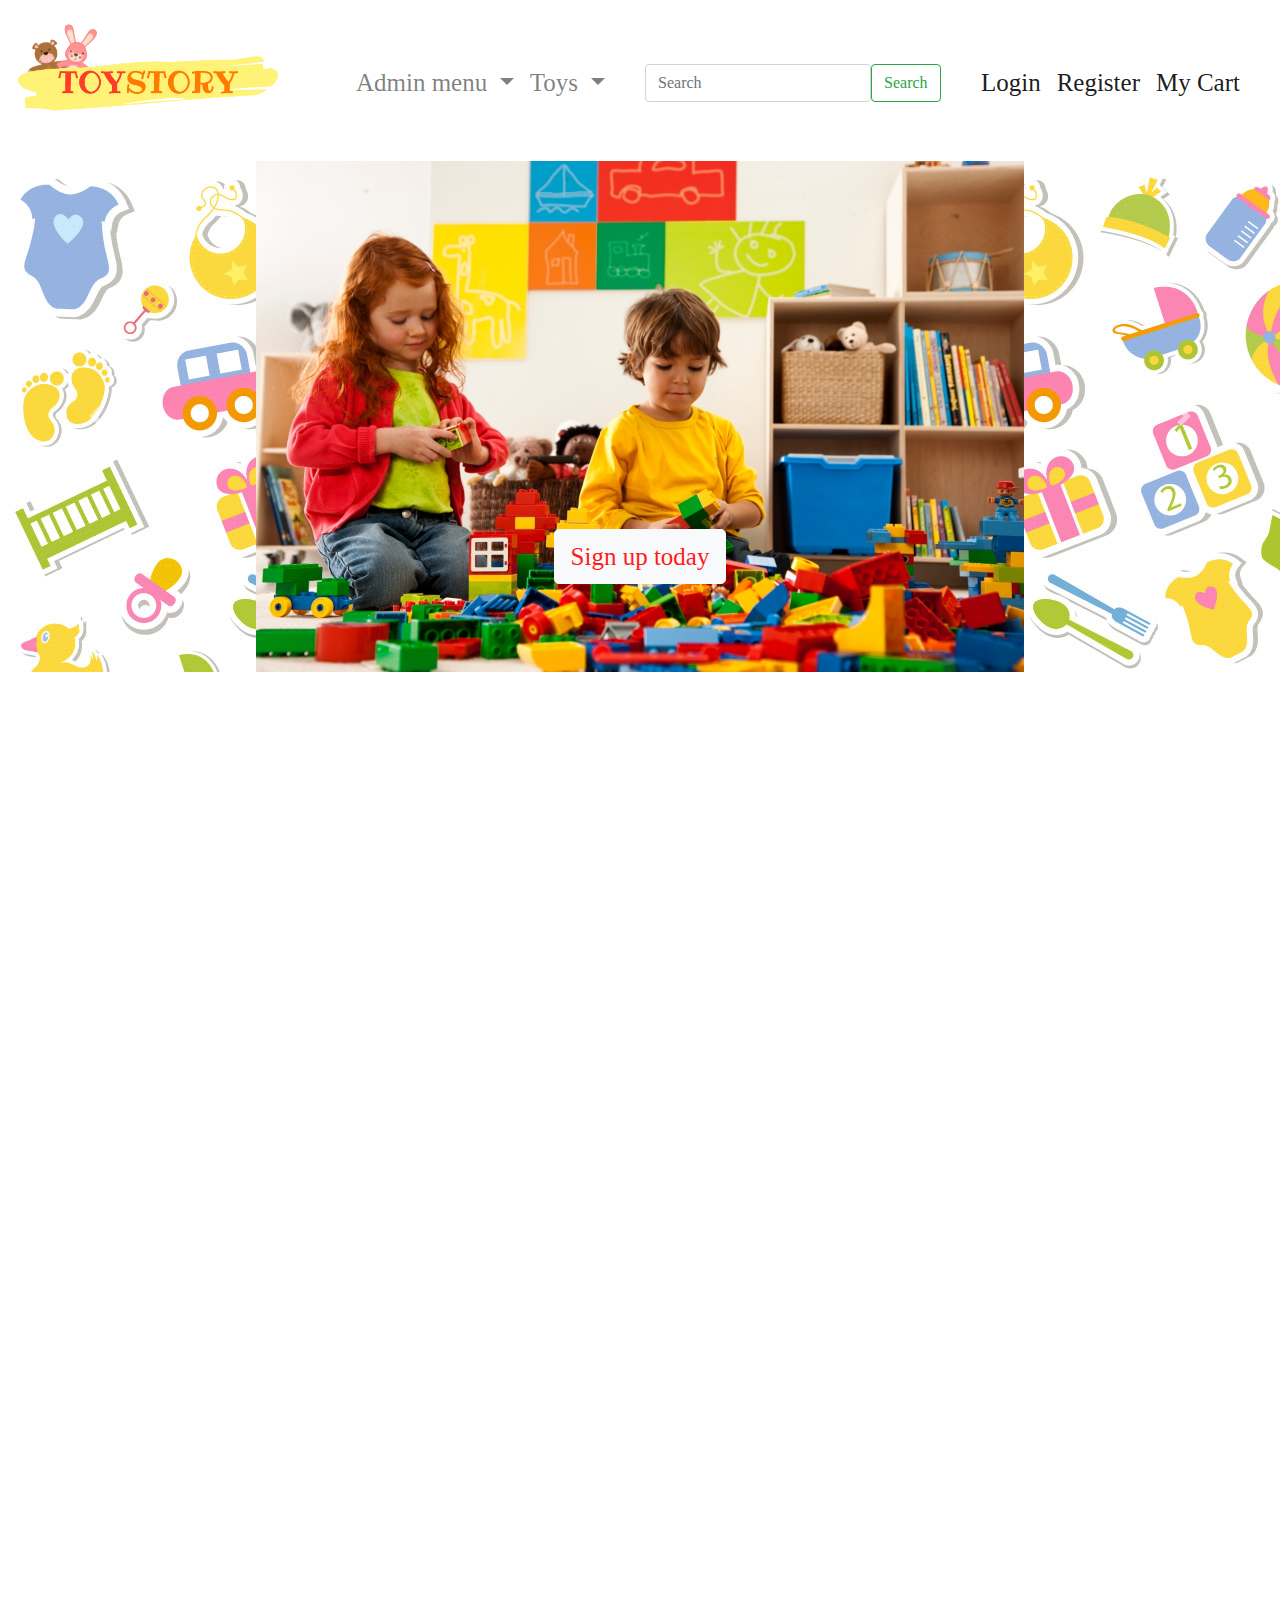
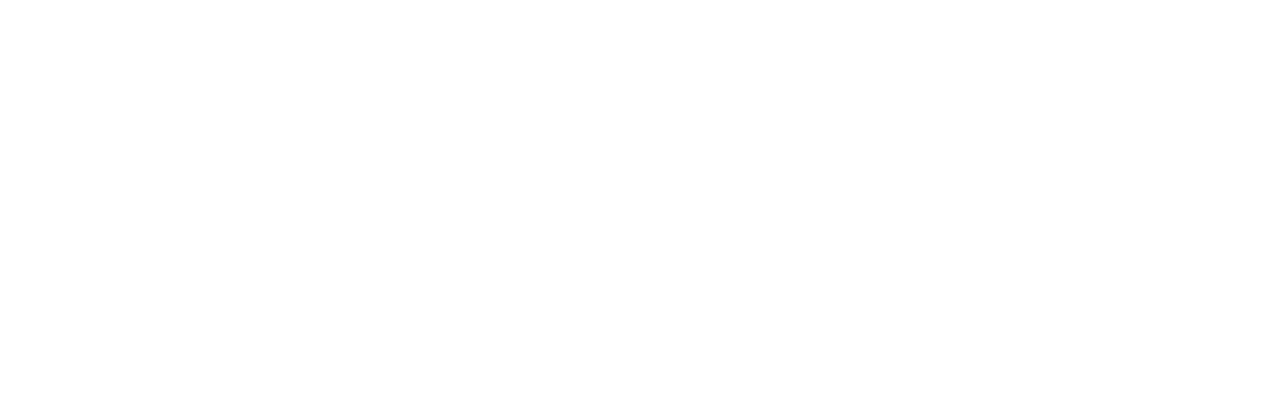
==== main.html @ 8e944349 "new functions added" ====
<!doctype html>
<html lang="en">
  <head>
    <meta charset="utf-8">
    <meta name="viewport" content="width=device-width, initial-scale=1, shrink-to-fit=no">
    <meta name="description" content="">
    <meta name="author" content="">
    <link rel="icon" href="logo.png">
    <title>Toy Story</title>

    <link rel="stylesheet" href="https://maxcdn.bootstrapcdn.com/bootstrap/4.0.0/css/bootstrap.min.css" integrity="sha384-Gn5384xqQ1aoWXA+058RXPxPg6fy4IWvTNh0E263XmFcJlSAwiGgFAW/dAiS6JXm" crossorigin="anonymous">
    <script src="https://code.jquery.com/jquery-3.2.1.slim.min.js" integrity="sha384-KJ3o2DKtIkvYIK3UENzmM7KCkRr/rE9/Qpg6aAZGJwFDMVNA/GpGFF93hXpG5KkN" crossorigin="anonymous"></script>
    <script src="https://cdnjs.cloudflare.com/ajax/libs/popper.js/1.12.9/umd/popper.min.js" integrity="sha384-ApNbgh9B+Y1QKtv3Rn7W3mgPxhU9K/ScQsAP7hUibX39j7fakFPskvXusvfa0b4Q" crossorigin="anonymous"></script>
    <script src="https://maxcdn.bootstrapcdn.com/bootstrap/4.0.0/js/bootstrap.min.js" integrity="sha384-JZR6Spejh4U02d8jOt6vLEHfe/JQGiRRSQQxSfFWpi1MquVdAyjUar5+76PVCmYl" crossorigin="anonymous"></script>
    <link href="main.css" rel="stylesheet">
    <link href="floating-labels.css" rel="stylesheet">
  </head>
  <body>
    <div class="bgdiv" background="bg.jpg">
    <nav class="fixed-top" style="background-color: rgb(255, 255, 255) !important;">
      <img class="float-left" src="logo.png" style="max-width:300px; display: inline;">
      <nav class="pt-5 navbar navbar-fixed-top navbar-expand-lg navbar-light" style="background-color: rgba(255, 255, 255, 0.5)  !important;">
      <a class="navbar-brand" href="#"></a>
      <button class="navbar-toggler" type="button" data-toggle="collapse" data-target="#navbarSupportedContent" aria-controls="navbarSupportedContent" aria-expanded="false" aria-label="Toggle navigation">
        <span class="navbar-toggler-icon"></span>
      </button>
      <div class="navbar navbar-collapse navbar-fixed-top" id="navbarSupportedContent">
        <ul class="navbar-nav mr-auto myh4">
          <li class="nav-item dropdown">
            <a class="nav-link dropdown-toggle" href="#" id="navbarDropdown" role="button" data-toggle="dropdown" aria-haspopup="true" aria-expanded="false">
              Admin menu
            </a>
            <div class="dropdown-menu" aria-labelledby="navbarDropdown">
              <a class="dropdown-item" href="#">1</a>
              <a class="dropdown-item" href="#">2</a>
              <div class="dropdown-divider"></div>
              <a class="dropdown-item" href="#">3</a>
            </div>
          </li>
          <li class="nav-item dropdown">
            <a class="nav-link dropdown-toggle" href="#" id="navbarDropdown" role="button" data-toggle="dropdown" aria-haspopup="true" aria-expanded="false">
              Toys
            </a>
            <div class="dropdown-menu" aria-labelledby="navbarDropdown">
              <a class="dropdown-item" href="#">NEW IN</a>
              <a class="dropdown-item" href="#">Top Rated</a>
              <div class="dropdown-divider"></div>
              <a class="dropdown-item" href="#">View All</a>
            </div>
          </li>
        </ul>
        <div class="form-inline my-2 my-lg-0 myh4">
          <input class="form-control" type="search" placeholder="Search" aria-label="Search">
          <button class="btn btn-outline-success my-2 my-sm-0" type="submit">Search</button>
        </div>
        <ul class="navbar-nav ml-auto myh4">
          <li class="nav-item active">
            <a class="nav-link" id="LoginB" href="#" onclick="openModal(1)">Login</a>
          </li>
          <li class="nav-item active">
            <a class="nav-link" id="RegisterB" href="#" onclick="openModal(2)">Register</a>
          </li>
          <li class="nav-item active">
            <a class="nav-link" href="#">My Cart</a>
          </li>
        </ul>
      </div>
    </nav>
  </nav>
  </div>
  <!-- <button type="button" class="btn btn-primary" data-toggle="modal" data-target="#Register">
  Launch demo modal
</button> -->
    <div id="myCarousel" class="carousel slide" data-ride="carousel">
      <!-- <ol class="carousel-indicators">
        <li data-target="#myCarousel" data-slide-to="0" class="active"></li>
        <li data-target="#myCarousel" data-slide-to="1"></li>
        <li data-target="#myCarousel" data-slide-to="2"></li>
      </ol> -->
      <div class="carousel-inner text-center">
        <div class="carousel-item active">
          <img class="first-slide" src="toys.jpg" alt="First slide">
          <div class="container">
            <div class="carousel-caption text-center">
              <h1></h1>
              <p><a class="btn btn-lg btn-light myh5" href="#" role="button">Sign up today</a></p>
            </div>
          </div>
        </div>
        <div class="carousel-item">
          <img class="second-slide img-fluid" src="toys2.jpg" alt="Second slide">
          <div class="container">
            <div class="carousel-caption">
              <p><a class="btn btn-lg btn-light myh5" href="#" role="button">New in!</a></p>
            </div>
          </div>
        </div>
        <div class="carousel-item">
          <img class="third-slide" src="toys3.jpg" alt="Third slide">
          <div class="container">
            <div class="carousel-caption text-center">
              <p><a class="btn btn-lg btn-light myh5" href="#" role="button">About our brand</a></p>
            </div>
          </div>
        </div>
      </div>
      <a class="carousel-control-prev" href="#myCarousel" role="button" data-slide="prev">
        <span class="carousel-control-prev-icon" aria-hidden="true"></span>
        <span class="sr-only">Previous</span>
      </a>
      <a class="carousel-control-next" href="#myCarousel" role="button" data-slide="next">
        <span class="carousel-control-next-icon" aria-hidden="true"></span>
        <span class="sr-only">Next</span>
      </a>
    </div>
  </div>
  <div id="Login" class="modal">
  <div class="modal-content">
    <span class="close">&times;</span>
    <div class="transparent-container">
      <form class="form-signin">
        <div class="text-center mb-4">
          <img class="mb-4" src="logo.png" alt="" width="200">
          <h1 class="h3 mb-3 font-weight-normal myp">Welcome back!</h1>
        </div>

        <div class="form-label-group myp">
          <input type="email" id="inputEmail" class="form-control" placeholder="Email address" required autofocus>
          <br>
        </div>

        <div class="form-label-group myp">
          <input type="password" id="inputPassword" class="form-control" placeholder="Password" required>
          <br>
        </div>

        <div class="checkbox myh4">
          <label>
            <input type="checkbox" value="remember-me"> Remember me
          </label>
        </div>
        <button class="btn btn-warning btn-primary btn-block" type="submit">Sign in</button>
        <br>
        <div>
          <p class="text-info text-center"> <ins> Forgot your password? </ins></p>
        </div>
        <p class="mt-5 mb-3 text-muted text-center">&copy; 2017-2018</p>
      </form>
      </div>
    </div>
  </div>


  <div class="modal" id="RegisterModal">
    <div class="modal-content w-75">
      <span class="close">&times;</span>
      <div class="pb-5 text-center">
        <h2 class="myh2">Registration</h2>
        <p class="myp">Only few steps before your account is created!</p>
      </div>
      <div class="col-md-6 order-md-1">
        <h4 class="mb-3 myh4">User Information:</h4>
        <form class="needs-validation" novalidate>
          <div class="row">
            <div class="col-md-6 mb-3 mytext">
              <label for="firstName">First name:</label>
              <input type="text" class="form-control" id="firstName" placeholder="" value="" required>
              <div class="invalid-feedback mytext">
                Please, enter your first name.
              </div>
            </div>
            <div class="col-md-6 mb-3 mytext">
              <label for="lastName">Last name:</label>
              <input type="text" class="form-control" id="lastName" placeholder="" value="" required>
              <div class="invalid-feedback mytext">
                Please, enter your last name.
              </div>
            </div>
          </div>
          <div class="mb-3 mytext">
            <label for="username">Username:</label>
              <div class="input-group mytext">
                <div class="input-group-prepend mytext">
                  <span class="input-group-text">@</span>
                </div>
                <input type="text" class="form-control" id="username" placeholder="Username" required>
                <div class="invalid-feedback mytext" style="width: 100%;">
                  Your username is required.
                </div>
              </div>
            </div>

            <div class="mb-3 mytext">
              <label for="Password">Password:</label>
              <div class="input-group mytext">
                <input type="text" class="form-control" id="Password" placeholder="Password" required>
                <div class="invalid-feedback mytext" style="width: 100%;">
                  Your password is required.
                </div>
              </div>
            </div>

            <div class="mb-3 mytext">
              <label for="email">Email <span class="text-muted">(Optional)</span></label>
              <input type="email" class="form-control" id="email" placeholder="you@example.com">
              <div class="invalid-feedback mytext">
                Please enter a valid email address for shipping updates.
              </div>
            </div>

            <div class="mb-3 mytext">
              <label for="address">Address</label>
              <input type="text" class="form-control" id="address" placeholder="1234 Main St" required>
              <div class="invalid-feedback mytext">
                Please enter your shipping address.
              </div>
            </div>

            <div class="mb-3 mytext">
              <label for="address2">Address 2 <span class="text-muted">(Optional)</span></label>
              <input type="text" class="form-control" id="address2" placeholder="Apartment or suite">
            </div>

            <div class="row mytext">
              <div class="col-md-5 mb-3">
                <label for="country">Country</label>
                <select class="custom-select d-block w-100" id="country" required>
                  <option value="">Choose...</option>
                  <option>Finland</option>
                </select>
                <div class="invalid-feedback">
                  Please select a valid country.
                </div>
              </div>
              <div class="col-md-4 mb-3">
                <label for="city">City</label>
                <select class="custom-select d-block w-100" id="city" required>
                  <option value="">Choose...</option>
                  <option>Oulu</option>
                </select>
                <div class="invalid-feedback">
                  Please provide a valid city.
                </div>
              </div>
              <div class="col-md-3 mb-3">
                <label for="zip">Zip</label>
                <input type="text" class="form-control" id="zip" placeholder="" required>
                <div class="invalid-feedback">
                  Zip code required.
                </div>
              </div>
            </div>
            <hr class="mb-4">
            <div class="custom-control custom-checkbox mytext">
              <input type="checkbox" class="custom-control-input" id="same-address">
              <label class="custom-control-label" for="same-address">Shipping address is the same as my billing address</label>
            </div>
            <div class="custom-control custom-checkbox mytext">
              <input type="checkbox" class="custom-control-input" id="save-info">
              <label class="custom-control-label" for="save-info">Save this information for next time</label>
            </div>
            <hr class="mb-4">
          </div>

          <hr class="mb-4 mytext">
          <button class="btn btn-warning btn-lg btn-block" type="submit">Create Account</button>
          <button class="btn btn-outline-warning btn-lg btn-block" type="button" >Back to shopping</button>
        </form>
      </div>
    </div>

<script>

function openModal(number) {
  var modal ;
  var btn ;
  var span;
  if (number == 1) {
    modal = document.getElementById('Login');
    span = document.getElementsByClassName("close")[0];
  } else {
    modal = document.getElementById('RegisterModal')
    span = document.getElementsByClassName("close")[1];
  }
  modal.style.display = "block";
  span.onclick = function() {
    modal.style.display = "none";
  }
  window.onclick = function(event) {
    if (event.target == modal) {
        modal.style.display = "none";
    }
  }
}
</script>
</body>
</html>
---- main.css ----
body {
    padding-top: 10em;
    min-height: 2000px;
  }

/* .menufixed{ */

.myh2 {
  font-family: 'Noto Serif', serif;
  text-shadow: 2px 3px 0 #cc9900;
  color: rgb(255, 255, 255);
  font-size: 25px;
}

.myp{
  font-family: 'Pacifico', cursive;
  color: rgb(204, 153, 0);
  font-size: 25px;
  text-shadow: 0.5px 0.5px 0 #ffffff;
}

.myh4{
  font-family: 'Pacifico', cursive;
  color: rgb(204, 153, 0);
  font-size: 25px;
  text-shadow: 0.5px 1px 0 #ffffff;
}
.myh5{
  font-family: 'Pacifico', cursive;
  color: rgb(255, 26, 26);
  font-size: 25px;
  text-shadow: 0.5px 1px 0 #ffffff;
}
.mytext{
  font-family: 'Noto Serif', serif;
}

.badge{
    font-family: 'Noto Serif', serif;
}

.centered-div {
  margin: 0 auto;
  width: 100%;
}
body {
  color: #5a5a5a;
}


/* CUSTOMIZE THE CAROUSEL
-------------------------------------------------- */

/* Carousel base class */
.carousel {
  margin-bottom: 4rem;
}

/* Since positioning the image, we need to help out the caption */
.carousel-caption {
  bottom: 3rem;
  z-index: 10;
}

.carousel-inner {
  padding-left: 0 auto !important;
}

/* Declare heights because of positioning of img element */
.carousel-item {
  height: 32rem;
  background-image: url("bg.jpg");
}
.carousel-item > img {
  height: 32rem;
}


/* MARKETING CONTENT
-------------------------------------------------- */

/* Center align the text within the three columns below the carousel */
.marketing .col-lg-4 {
  margin-bottom: 1.5rem;
  text-align: center;
}
.marketing h2 {
  font-weight: 400;
}
.marketing .col-lg-4 p {
  margin-right: .75rem;
  margin-left: .75rem;
}


/* Featurettes
------------------------- */

.featurette-divider {
  margin: 5rem 0; /* Space out the Bootstrap <hr> more */
}

/* Thin out the marketing headings */
.featurette-heading {
  font-weight: 300;
  line-height: 1;
  letter-spacing: -.05rem;
}


/* RESPONSIVE CSS
-------------------------------------------------- */

@media (min-width: 40em) {
  /* Bump up size of carousel content */
  .carousel-caption p {
    margin-bottom: 1.25rem;
    font-size: 1.25rem;
    line-height: 1.4;
  }

  .featurette-heading {
    font-size: 50px;
  }
}

@media (min-width: 62em) {
  .featurette-heading {
    margin-top: 7rem;
  }
}
.carousel-control-prev{
   color: black !important;
}
.sr-only{
  color: black !important;
}

@media all and (max-width: 1199px) {
  body {
    padding-top: 12em;
  }
}
@media all and (max-width: 991px) {
  body {
    padding-top: 24em;
  }
}
@media all and (max-width: 768px) {
  body {
    padding-top: 34em;
  }
}
@media all and (max-width: 575px) { }
.modal {
    display: none; /* Hidden by default */
    position: fixed; /* Stay in place */
    z-index: 1; /* Sit on top */
    left: 0;
    top: 0;
    width: 100%; /* Full width */
    height: 100%; /* Full height */
    overflow: auto; /* Enable scroll if needed */
    background-color: rgb(0,0,0); /* Fallback color */
    background-color: rgba(0,0,0,0.4); /* Black w/ opacity */
}

/* Modal Content/Box */
.modal-content {
    background-color: rgb(255, 255, 204);
    margin: 10% auto; /* 15% from the top and centered */
    padding: 20px;
    border: 1px solid #888;
    width: 30%;
}

/* The Close Button */
.close {
    color: #aaa;
    float: right;
    font-size: 28px;
    font-weight: bold;
}

.close:hover,
.close:focus {
    color: black;
    text-decoration: none;
    cursor: pointer;
}
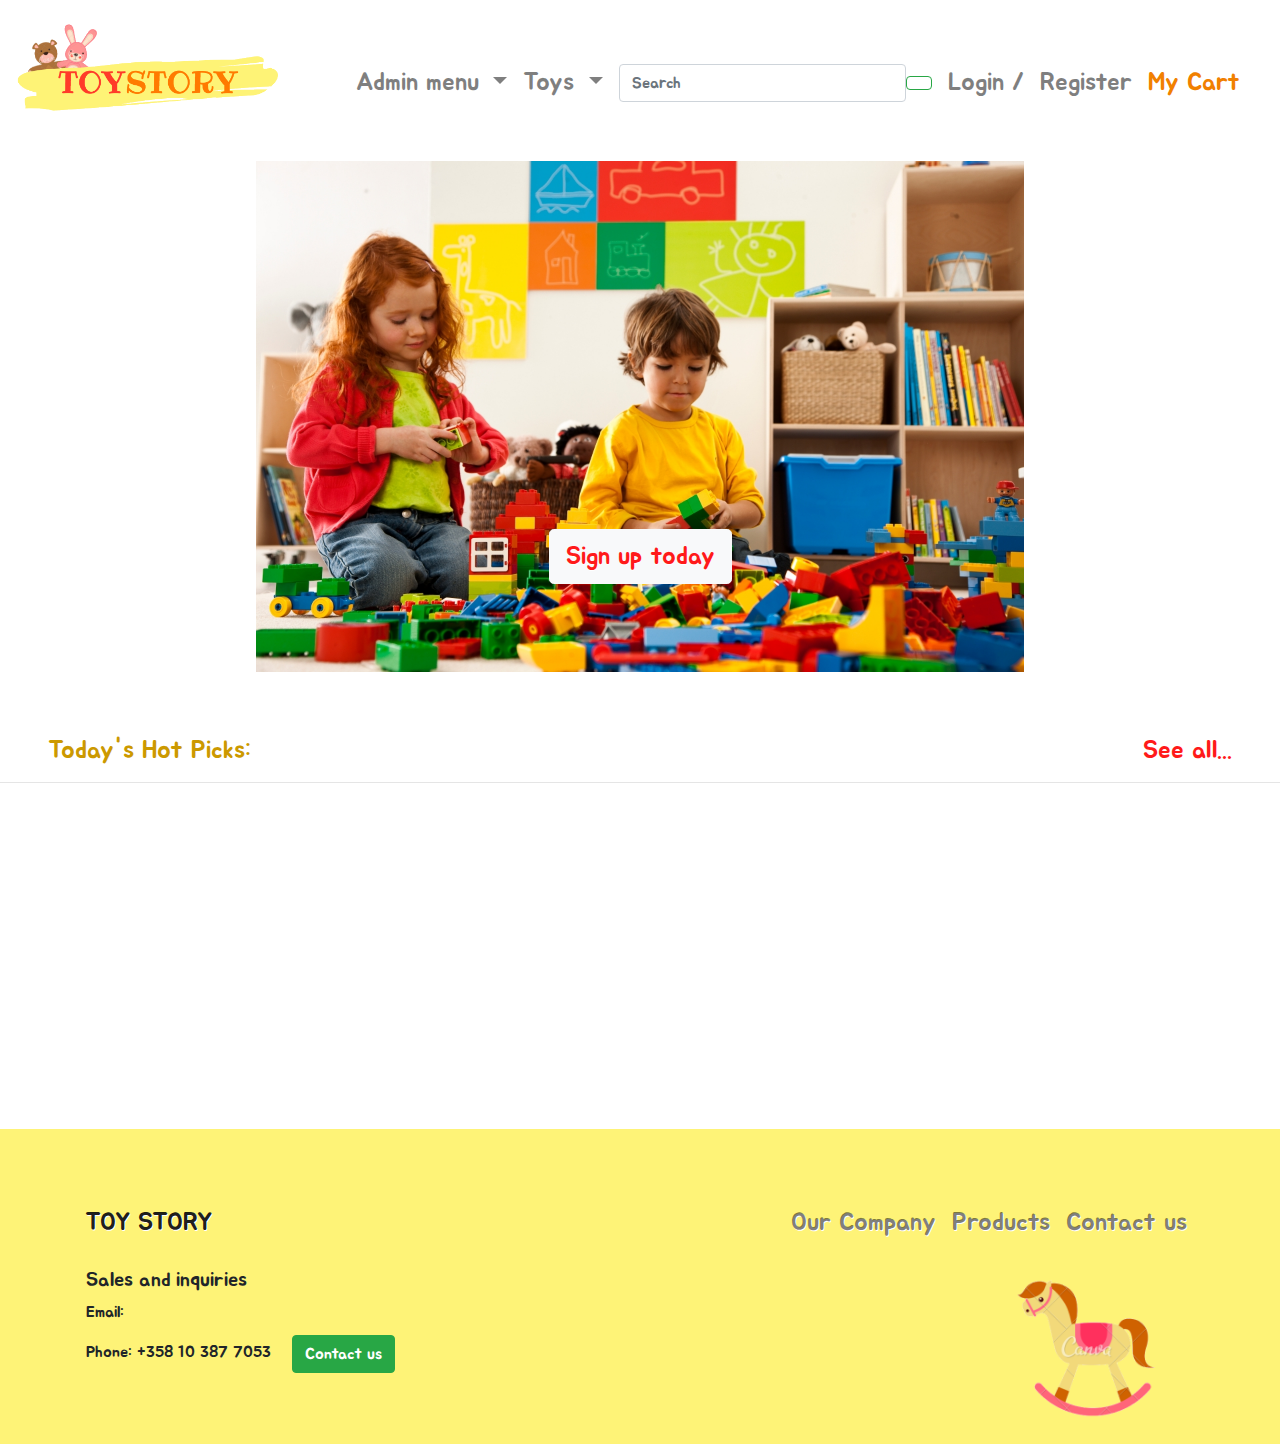
==== commit 5c63056b: "Merging files" ====
--- a/main.html
+++ b/main.html
@@ -5,81 +5,79 @@
     <meta name="viewport" content="width=device-width, initial-scale=1, shrink-to-fit=no">
     <meta name="description" content="">
     <meta name="author" content="">
-    <link rel="icon" href="logo.png">
+    <link rel="icon" href="images/logo.png">
     <title>Toy Story</title>
-
     <link rel="stylesheet" href="https://maxcdn.bootstrapcdn.com/bootstrap/4.0.0/css/bootstrap.min.css" integrity="sha384-Gn5384xqQ1aoWXA+058RXPxPg6fy4IWvTNh0E263XmFcJlSAwiGgFAW/dAiS6JXm" crossorigin="anonymous">
     <script src="https://code.jquery.com/jquery-3.2.1.slim.min.js" integrity="sha384-KJ3o2DKtIkvYIK3UENzmM7KCkRr/rE9/Qpg6aAZGJwFDMVNA/GpGFF93hXpG5KkN" crossorigin="anonymous"></script>
     <script src="https://cdnjs.cloudflare.com/ajax/libs/popper.js/1.12.9/umd/popper.min.js" integrity="sha384-ApNbgh9B+Y1QKtv3Rn7W3mgPxhU9K/ScQsAP7hUibX39j7fakFPskvXusvfa0b4Q" crossorigin="anonymous"></script>
     <script src="https://maxcdn.bootstrapcdn.com/bootstrap/4.0.0/js/bootstrap.min.js" integrity="sha384-JZR6Spejh4U02d8jOt6vLEHfe/JQGiRRSQQxSfFWpi1MquVdAyjUar5+76PVCmYl" crossorigin="anonymous"></script>
-    <link href="main.css" rel="stylesheet">
-    <link href="floating-labels.css" rel="stylesheet">
+    <link href="css/main.css" rel="stylesheet">
+    <link href="css/products.css" rel="stylesheet">
+    <link href="https://fonts.googleapis.com/css?family=Jua" rel="stylesheet">
+    <link rel="stylesheet" href="https://use.fontawesome.com/releases/v5.0.10/css/all.css" integrity="sha384-+d0P83n9kaQMCwj8F4RJB66tzIwOKmrdb46+porD/OvrJ+37WqIM7UoBtwHO6Nlg" crossorigin="anonymous">
+    <script src="jsFunction/main.js"></script>
+
   </head>
-  <body>
+
+  <body onload="GetProducts()">
     <div class="bgdiv" background="bg.jpg">
-    <nav class="fixed-top" style="background-color: rgb(255, 255, 255) !important;">
-      <img class="float-left" src="logo.png" style="max-width:300px; display: inline;">
-      <nav class="pt-5 navbar navbar-fixed-top navbar-expand-lg navbar-light" style="background-color: rgba(255, 255, 255, 0.5)  !important;">
-      <a class="navbar-brand" href="#"></a>
-      <button class="navbar-toggler" type="button" data-toggle="collapse" data-target="#navbarSupportedContent" aria-controls="navbarSupportedContent" aria-expanded="false" aria-label="Toggle navigation">
-        <span class="navbar-toggler-icon"></span>
-      </button>
-      <div class="navbar navbar-collapse navbar-fixed-top" id="navbarSupportedContent">
-        <ul class="navbar-nav mr-auto myh4">
-          <li class="nav-item dropdown">
-            <a class="nav-link dropdown-toggle" href="#" id="navbarDropdown" role="button" data-toggle="dropdown" aria-haspopup="true" aria-expanded="false">
-              Admin menu
-            </a>
-            <div class="dropdown-menu" aria-labelledby="navbarDropdown">
-              <a class="dropdown-item" href="#">1</a>
-              <a class="dropdown-item" href="#">2</a>
-              <div class="dropdown-divider"></div>
-              <a class="dropdown-item" href="#">3</a>
-            </div>
-          </li>
-          <li class="nav-item dropdown">
-            <a class="nav-link dropdown-toggle" href="#" id="navbarDropdown" role="button" data-toggle="dropdown" aria-haspopup="true" aria-expanded="false">
-              Toys
-            </a>
-            <div class="dropdown-menu" aria-labelledby="navbarDropdown">
-              <a class="dropdown-item" href="#">NEW IN</a>
-              <a class="dropdown-item" href="#">Top Rated</a>
-              <div class="dropdown-divider"></div>
-              <a class="dropdown-item" href="#">View All</a>
-            </div>
-          </li>
-        </ul>
-        <div class="form-inline my-2 my-lg-0 myh4">
-          <input class="form-control" type="search" placeholder="Search" aria-label="Search">
-          <button class="btn btn-outline-success my-2 my-sm-0" type="submit">Search</button>
-        </div>
-        <ul class="navbar-nav ml-auto myh4">
-          <li class="nav-item active">
-            <a class="nav-link" id="LoginB" href="#" onclick="openModal(1)">Login</a>
-          </li>
-          <li class="nav-item active">
-            <a class="nav-link" id="RegisterB" href="#" onclick="openModal(2)">Register</a>
-          </li>
-          <li class="nav-item active">
-            <a class="nav-link" href="#">My Cart</a>
-          </li>
-        </ul>
-      </div>
-    </nav>
-  </nav>
-  </div>
-  <!-- <button type="button" class="btn btn-primary" data-toggle="modal" data-target="#Register">
-  Launch demo modal
-</button> -->
+      <nav class="fixed-top" style="background-color: rgb(255, 255, 255) !important;">
+        <img class="float-left" src="images/logo.png" style="max-width:300px; display: inline;">
+        <nav class="pt-5 navbar navbar-fixed-top navbar-expand-lg navbar-light" style="background-color: rgba(255, 255, 255, 0.5)  !important;">
+          <a class="navbar-brand" href="#"></a>
+          <button class="navbar-toggler" type="button" data-toggle="collapse" data-target="#navbarSupportedContent" aria-controls="navbarSupportedContent" aria-expanded="false" aria-label="Toggle navigation">
+            <span class="navbar-toggler-icon"></span>
+          </button>
+          <div class="navbar navbar-collapse navbar-fixed-top" id="navbarSupportedContent">
+            <ul class="navbar-nav mr-auto myh4">
+              <li class="nav-item dropdown">
+                <a class="nav-link dropdown-toggle" href="#" id="navbarDropdown" role="button" data-toggle="dropdown" aria-haspopup="true" aria-expanded="false">
+                  Admin menu
+                </a>
+                <div class="dropdown-menu" aria-labelledby="navbarDropdown">
+                  <a class="dropdown-item" href="javascript:adminPriceCat(); ">Price Category</a>
+                  <a class="dropdown-item" href="javascript:adminProductCat();">Product Category</a>
+                  <div class="dropdown-divider"></div>
+                  <a class="dropdown-item" href="#">3</a>
+                </div>
+              </li>
+              <li class="nav-item dropdown">
+                <a class="nav-link dropdown-toggle" href="#" id="navbarDropdown" role="button" data-toggle="dropdown" aria-haspopup="true" aria-expanded="false">
+                  Toys
+                </a>
+                <div class="dropdown-menu" aria-labelledby="navbarDropdown">
+                  <a class="dropdown-item" href="#">NEW IN</a>
+                  <a class="dropdown-item" href="#">Top Rated</a>
+                  <div class="dropdown-divider"></div>
+                  <a class="dropdown-item" href="#">View All</a>
+                </div>
+              </li>
+            </ul>
+            <div class="form-inline my-2 my-lg-0 myh4">
+              <input class="form-control" type="search" placeholder="Search" aria-label="Search">
+              <button class="btn btn-outline-success my-2 my-sm-0" type="submit"><i class="fas fa-search"></i></button>
+            </div>
+            <ul class="navbar-nav ml-auto myh4">
+              <li class="nav-item">
+                <a class="nav-link" id="LoginB" href="#" onclick="openModal(1)">Login /</a>
+              </li>
+              <li class="nav-item">
+                <a class="nav-link" id="RegisterB" href="#" onclick="openModal(2)">Register</a>
+              </li>
+              <li class="nav-item">
+                <a class="nav-link" style="color: #F18000 !important;" href="#"> My Cart <i class="fas fa-shopping-cart"></i></a>
+              </li>
+            </ul>
+          </div>
+        </nav>
+      </nav>
+    </div>
+
+    <!-- CAROUSEL -->
     <div id="myCarousel" class="carousel slide" data-ride="carousel">
-      <!-- <ol class="carousel-indicators">
-        <li data-target="#myCarousel" data-slide-to="0" class="active"></li>
-        <li data-target="#myCarousel" data-slide-to="1"></li>
-        <li data-target="#myCarousel" data-slide-to="2"></li>
-      </ol> -->
       <div class="carousel-inner text-center">
         <div class="carousel-item active">
-          <img class="first-slide" src="toys.jpg" alt="First slide">
+          <img class="first-slide" src="images/toys.jpg" alt="First slide">
           <div class="container">
             <div class="carousel-caption text-center">
               <h1></h1>
@@ -88,7 +86,7 @@
           </div>
         </div>
         <div class="carousel-item">
-          <img class="second-slide img-fluid" src="toys2.jpg" alt="Second slide">
+          <img class="second-slide img-fluid" src="images/toys2.jpg" alt="Second slide">
           <div class="container">
             <div class="carousel-caption">
               <p><a class="btn btn-lg btn-light myh5" href="#" role="button">New in!</a></p>
@@ -96,7 +94,7 @@
           </div>
         </div>
         <div class="carousel-item">
-          <img class="third-slide" src="toys3.jpg" alt="Third slide">
+          <img class="third-slide" src="images/toys3.jpg" alt="Third slide">
           <div class="container">
             <div class="carousel-caption text-center">
               <p><a class="btn btn-lg btn-light myh5" href="#" role="button">About our brand</a></p>
@@ -113,23 +111,49 @@
         <span class="sr-only">Next</span>
       </a>
     </div>
-  </div>
+  <!-- END OF CAROUSEL -->
+
+  <!-- PRODUCTS -->
+    <h5 class="myh5 pr-5 float-right"><a href="../Products Page">See all...</a></h4>
+    <h4 class="myh4 pl-5">Today's Hot Picks:</h4>
+    <hr>
+    <div class="container" style="height:330px;" id="products"></div>
+  <!-- END OF PRODUCTS -->
+        <!-- Admin MODAL -->
+        <div id="AdminPage" class="modal">
+          <div id="AdminPageContent" class="modal-content">
+              <div class="modal-header" style="width: 100%; height: 10%;">
+                  <h2 id="AdminPageHeader"></h2>
+                  <span id="adminclose" class="close">&times;</span>
+              </div>
+              <div class="transparent-container" style="width: 100%; height: 90%;">
+                  <div id="results_dyn" style="overflow-y: scroll; margin-left: 30px;margin-top: 30px;text-align: left;">
+                  </div>
+              </div>
+          </div>
+      </div>
+
+
+      <!-- END OF Admin MODAL -->
+
+
+  <!-- LOGIN MODAL -->
   <div id="Login" class="modal">
   <div class="modal-content">
     <span class="close">&times;</span>
     <div class="transparent-container">
       <form class="form-signin">
         <div class="text-center mb-4">
-          <img class="mb-4" src="logo.png" alt="" width="200">
+          <img class="mb-4" src="images/logo.png" alt="" width="200">
           <h1 class="h3 mb-3 font-weight-normal myp">Welcome back!</h1>
         </div>
 
-        <div class="form-label-group myp">
+        <div>
           <input type="email" id="inputEmail" class="form-control" placeholder="Email address" required autofocus>
           <br>
         </div>
 
-        <div class="form-label-group myp">
+        <div>
           <input type="password" id="inputPassword" class="form-control" placeholder="Password" required>
           <br>
         </div>
@@ -149,78 +173,66 @@
       </div>
     </div>
   </div>
-
-
+  <!-- END OF LOGIN MODAL -->
+
+  <!-- REGISTER MODAL -->
   <div class="modal" id="RegisterModal">
-    <div class="modal-content w-75">
-      <span class="close">&times;</span>
-      <div class="pb-5 text-center">
-        <h2 class="myh2">Registration</h2>
-        <p class="myp">Only few steps before your account is created!</p>
-      </div>
-      <div class="col-md-6 order-md-1">
-        <h4 class="mb-3 myh4">User Information:</h4>
+    <div class="modal-content w-60">
+      <div class="modal-header">
+        <p class="modal-title">Modal title</p>
+        <button type="button" class="close" data-dismiss="modal" aria-label="Close">
+          <span aria-hidden="true">&times;</span>
+        </button>
+      </div>
+      <div class="modal-body">
+      <div class="text-center">
+        <img class="" src="images/logo.png" alt="" width="200">
+      </div>
+      <div class="order-md-1">
         <form class="needs-validation" novalidate>
-          <div class="row">
-            <div class="col-md-6 mb-3 mytext">
-              <label for="firstName">First name:</label>
-              <input type="text" class="form-control" id="firstName" placeholder="" value="" required>
-              <div class="invalid-feedback mytext">
+            <div class="mb-3 mytext">
+               <label for="firstName">First name:</label>
+               <span class="input-group-addon"><i class="glyphicon glyphicon-user"></i></span>
+               <input type="text" class="form-control" id="firstName" placeholder="" value="" required>
+               <div class="invalid-feedback mytext">
                 Please, enter your first name.
-              </div>
-            </div>
-            <div class="col-md-6 mb-3 mytext">
+               </div>
+           </div>
+           <div class="mb-3 mytext">
               <label for="lastName">Last name:</label>
+              <span class="input-group-addon"></span>
               <input type="text" class="form-control" id="lastName" placeholder="" value="" required>
               <div class="invalid-feedback mytext">
                 Please, enter your last name.
               </div>
+           </div>
+           <div class="mb-3 mytext">
+            <label for="email">Email </label>
+            <input type="email" class="form-control" id="email" placeholder="you@example.com">
+            <div class="invalid-feedback mytext">
+              Please enter a valid email address for shipping updates.
             </div>
           </div>
           <div class="mb-3 mytext">
-            <label for="username">Username:</label>
-              <div class="input-group mytext">
-                <div class="input-group-prepend mytext">
-                  <span class="input-group-text">@</span>
-                </div>
-                <input type="text" class="form-control" id="username" placeholder="Username" required>
-                <div class="invalid-feedback mytext" style="width: 100%;">
-                  Your username is required.
-                </div>
-              </div>
-            </div>
-
-            <div class="mb-3 mytext">
               <label for="Password">Password:</label>
               <div class="input-group mytext">
-                <input type="text" class="form-control" id="Password" placeholder="Password" required>
+               <input type="text" class="form-control" id="Password" placeholder="Password" required>
                 <div class="invalid-feedback mytext" style="width: 100%;">
-                  Your password is required.
-                </div>
-              </div>
-            </div>
-
-            <div class="mb-3 mytext">
-              <label for="email">Email <span class="text-muted">(Optional)</span></label>
-              <input type="email" class="form-control" id="email" placeholder="you@example.com">
-              <div class="invalid-feedback mytext">
-                Please enter a valid email address for shipping updates.
-              </div>
-            </div>
-
-            <div class="mb-3 mytext">
+                 Your password is required.
+                </div>
+              </div>
+         </div>
+          <div class="mb-3 mytext">
               <label for="address">Address</label>
               <input type="text" class="form-control" id="address" placeholder="1234 Main St" required>
               <div class="invalid-feedback mytext">
                 Please enter your shipping address.
               </div>
-            </div>
-
-            <div class="mb-3 mytext">
+         </div>
+         <div class="mb-3 mytext">
               <label for="address2">Address 2 <span class="text-muted">(Optional)</span></label>
               <input type="text" class="form-control" id="address2" placeholder="Apartment or suite">
-            </div>
-
+         </div>
             <div class="row mytext">
               <div class="col-md-5 mb-3">
                 <label for="country">Country</label>
@@ -261,37 +273,83 @@
             </div>
             <hr class="mb-4">
           </div>
-
-          <hr class="mb-4 mytext">
-          <button class="btn btn-warning btn-lg btn-block" type="submit">Create Account</button>
-          <button class="btn btn-outline-warning btn-lg btn-block" type="button" >Back to shopping</button>
         </form>
       </div>
-    </div>
-
-<script>
-
-function openModal(number) {
-  var modal ;
-  var btn ;
-  var span;
-  if (number == 1) {
-    modal = document.getElementById('Login');
-    span = document.getElementsByClassName("close")[0];
-  } else {
-    modal = document.getElementById('RegisterModal')
-    span = document.getElementsByClassName("close")[1];
-  }
-  modal.style.display = "block";
-  span.onclick = function() {
-    modal.style.display = "none";
-  }
-  window.onclick = function(event) {
-    if (event.target == modal) {
-        modal.style.display = "none";
-    }
-  }
-}
-</script>
-</body>
+      <div class="modal-footer">
+        <button type="button" class="btn btn-secondary" data-dismiss="modal">Back to Shopping</button>
+        <button type="button" class="btn btn-primary">Save changes</button>
+      </div>
+    </div>
+  </div>
+  <!-- END OF REGISTER MODAL -->
+  <footer style="background-color: #FEF377 !important;">
+    <nav class="navbar navbar-expand-lg navbar-light px-3 myh5" style="background-color: #FEF377 !important;">
+      <div class="container pt-5">
+      <div class="navbar-brand-container">
+        <a class="navbar-brand myh5" href="#">TOY STORY</a>
+      </div>
+      <br>
+      <br>
+      <div class="footer-list">
+        <ul class="navbar-nav">
+          <li class="nav-item">
+            <a class="nav-link" href="#">Our Company</a>
+          </li>
+          <li class="nav-item">
+            <a class="nav-link" href="../Products Page">Products</a>
+          </li>
+          <li class="nav-item">
+            <a class="nav-link" href="#">Contact us</a>
+          </li>
+        </ul>
+      </div>
+    </div>
+  </nav>
+  <div class="container px-md-3 px-sm-1 pb-5 footer-info mytext">
+    <div class="footer-add-margin">
+      <img class="float-right" src="images/footer.png" style="max-width:200px;">
+      <ul class="d-inline-block px-0 mr-3">
+        <li class="mytext">
+          <h5>Sales and inquiries</h5>
+        </li>
+        <li class="mytext">
+          <p>Email: </p>
+        </li>
+        <li class="mytext">
+          </p>Phone: +358 10 387 7053</p>
+        </li>
+      </ul>
+      <div class="d-inline-block mytext">
+        <button class="btn btn-success">Contact us</button>
+      </div>
+    </div>
+  </div>
+</footer>
+<!-- END OF FOOTER -->
+
+
+    <script>
+      function openModal(number) {
+        var modal ;
+        var btn ;
+        var span;
+        if (number == 1) {
+          modal = document.getElementById('Login');
+          span = document.getElementsByClassName("close")[0];
+        } else {
+          modal = document.getElementById('RegisterModal')
+          span = document.getElementsByClassName("close")[1];
+        }
+        modal.style.display = "block";
+        span.onclick = function() {
+          modal.style.display = "none";
+        }
+        window.onclick = function(event) {
+          if (event.target == modal) {
+              modal.style.display = "none";
+          }
+        }
+      }
+    </script>
+  </body>
 </html>
--- a/css/main.css
+++ b/css/main.css
@@ -0,0 +1,286 @@
+body {
+  padding-top: 10em;
+  min-height: 1000px;
+  min-height: 100% !important;
+  height: 100%;
+}
+
+.nextprev {
+
+}
+
+.nextprev a {
+    text-decoration: none;
+    display: inline-block;
+    padding: 8px 16px;
+}
+
+.nextprev a:hover {
+    background-color: #ddd;
+    color: black;
+}
+
+.nextprev .previous {
+  background-color: #f1f1f1;
+  color: black;
+}
+
+.nextprev .next {
+  background-color: #f1f1f1;
+  color: black;
+}
+
+.nextprev .round {
+    border-radius: 50%;
+}
+
+.products {
+  float: right;
+}
+
+.footer {
+  position: absolute;
+  bottom: 0;
+  width: 100%;
+  height: 60px; /* Set the fixed height of the footer here */
+  line-height: 60px; /* Vertically center the text there */
+
+}
+footer .footer-info .footer-add-margin > ul {
+  list-style-type: none;
+}
+.footer1 {
+  width: auto;
+  max-width: 680px;
+  padding: 0 15px;
+}
+.myh2 {
+  font-family: 'Jua', sans-serif;
+  text-shadow: 2px 3px 0 #cc9900;
+  color: rgb(255, 255, 255);
+  font-size: 25px;
+}
+
+.myp{
+  font-family: 'Jua', sans-serif;
+  color: rgb(204, 153, 0);
+  font-size: 25px;
+  text-shadow: 0.5px 0.5px 0 #ffffff;
+}
+
+.myh4{
+  font-family: 'Jua', sans-serif;
+  color: rgb(204, 153, 0) !important ;
+  font-size: 25px;
+}
+.myh5{
+  font-family: 'Jua', sans-serif;
+  color: rgb(255, 26, 26);
+  font-size: 25px;
+  text-shadow: 0.5px 1px 0 #ffffff;
+}
+.myh5 a {
+  color: rgb(255, 26, 26);
+  text-decoration: none;
+}
+.mytext{
+  font-family: 'Jua', sans-serif;
+}
+
+.badge{
+    font-family: 'Jua', sans-serif;
+}
+
+.centered-div {
+  margin: 0 auto;
+  width: 100%;
+}
+
+/* CAROUSEL STYLE
+-------------------------------------------------- */
+
+.carousel {
+  margin-bottom: 4rem;
+}
+
+.carousel-caption {
+  bottom: 3rem;
+  z-index: 10;
+}
+.carousel-inner {
+  padding-left: 0 auto !important;
+}
+
+.carousel-item {
+  height: 32rem;
+  background-image: url("../bg.jpg");
+}
+.carousel-item > img {
+  height: 32rem;
+}
+
+.marketing .col-lg-4 {
+  margin-bottom: 1.5rem;
+  text-align: center;
+}
+.marketing h2 {
+  font-weight: 400;
+}
+.marketing .col-lg-4 p {
+  margin-right: .75rem;
+  margin-left: .75rem;
+}
+
+.featurette-divider {
+  margin: 5rem 0; /* Space out the Bootstrap <hr> more */
+}
+
+.featurette-heading {
+  font-weight: 300;
+  line-height: 1;
+  letter-spacing: -.05rem;
+}
+.modal {
+    display: none; /* Hidden by default */
+    position: fixed; /* Stay in place */
+    z-index: 1; /* Sit on top */
+    left: 0;
+    top: 0;
+    width: 100%; /* Full width */
+    height: 100%; /* Full height */
+    overflow: auto; /* Enable scroll if needed */
+    background-color: rgb(0,0,0); /* Fallback color */
+    background-color: rgba(0,0,0,0.4); /* Black w/ opacity */
+}
+.modal-content {
+    background-color: rgb(255, 255, 204);
+    margin: 10% auto; /* 15% from the top and centered */
+    /* padding: 20px; */
+    padding: 0px;
+    border: 1px solid #888;
+    width: 30%;
+}
+.modal-header {
+  padding: 0;
+  background-color: #5cb85c;
+  color: white;
+  text-align: center;
+}
+.close {
+    color: #aaa;
+    float: right;
+    font-size: 28px;
+    font-weight: bold;
+}
+
+.close:hover,
+.close:focus {
+    color: black;
+    text-decoration: none;
+    cursor: pointer;
+}
+
+/* Floating labels */
+.form-signin {
+  width: 100%;
+  max-width: 420px;
+  padding: 15px;
+  margin: 0 auto;
+}
+
+.form-label-group {
+  position: relative;
+  margin-bottom: 1rem;
+}
+
+.form-label-group > input,
+.form-label-group > label {
+  padding: var(--input-padding-y) var(--input-padding-x);
+}
+
+.form-label-group > label {
+  position: absolute;
+  top: 0;
+  left: 0;
+  display: block;
+  width: 100%;
+  margin-bottom: 0; /* Override default `<label>` margin */
+  line-height: 1.5;
+  color: #495057;
+  border: 1px solid transparent;
+  border-radius: .25rem;
+  transition: all .1s ease-in-out;
+}
+
+.form-label-group input::-webkit-input-placeholder {
+  color: transparent;
+}
+
+.form-label-group input:-ms-input-placeholder {
+  color: transparent;
+}
+
+.form-label-group input::-ms-input-placeholder {
+  color: transparent;
+}
+
+.form-label-group input::-moz-placeholder {
+  color: transparent;
+}
+
+.form-label-group input::placeholder {
+  color: transparent;
+}
+
+.form-label-group input:not(:placeholder-shown) {
+  padding-top: calc(var(--input-padding-y) + var(--input-padding-y) * (2 / 3));
+  padding-bottom: calc(var(--input-padding-y) / 3);
+}
+
+.form-label-group input:not(:placeholder-shown) ~ label {
+  padding-top: calc(var(--input-padding-y) / 3);
+  padding-bottom: calc(var(--input-padding-y) / 3);
+  font-size: 12px;
+  color: #777;
+}
+@media (min-width: 40em) {
+
+  .carousel-caption p {
+    margin-bottom: 1.25rem;
+    font-size: 1.25rem;
+    line-height: 1.4;
+  }
+
+  .featurette-heading {
+    font-size: 50px;
+  }
+}
+
+@media (min-width: 62em) {
+  .featurette-heading {
+    margin-top: 7rem;
+  }
+}
+.carousel-control-prev{
+   color: black !important;
+}
+.sr-only{
+  color: black !important;
+}
+
+@media all and (max-width: 1199px) {
+  body {
+    padding-top: 12em;
+  }
+}
+@media all and (max-width: 991px) {
+  body {
+    padding-top: 24em;
+  }
+}
+@media all and (max-width: 768px) {
+  body {
+    padding-top: 34em;
+  }
+}
+@media all and (max-width: 575px) { }
--- a/css/products.css
+++ b/css/products.css
@@ -0,0 +1,113 @@
+@import url('https://fonts.googleapis.com/css?family=Fira+Sans+Extra+Condensed:400,700');
+@import url('https://code.ionicframework.com/ionicons/2.0.1/css/ionicons.min.css');
+.snip1583 {
+  font-family: 'Fira Sans Extra Condensed', Arial, sans-serif;
+  position: relative;
+  display: inline-block;
+  overflow: hidden;
+  margin: 8px;
+  min-width: 230px;
+  max-width: 315px;
+  width: 100%;
+  font-size: 16px;
+  background-color: #fff;
+  color: #111;
+  line-height: 1.2em;
+  text-align: left;
+}
+
+.snip1583 *,
+.snip1583 *:before,
+.snip1583 *:after {
+  -webkit-box-sizing: border-box;
+  box-sizing: border-box;
+  -webkit-transition: all 0.35s ease;
+  transition: all 0.35s ease;
+}
+
+.snip1583 img {
+  max-width: 100%;
+  vertical-align: top;
+}
+
+.snip1583 figcaption {
+  padding: 10px;
+}
+
+.snip1583 h3 {
+  font-size: 1.4rem;
+  font-weight: 400;
+  margin: 0 0 4px;
+}
+
+
+
+.snip1583 .price {
+  margin: 8px 0;
+  font-weight: 500;
+  color: #4da3e2;
+  font-size: 1.4rem;
+}
+
+.snip1583 .price s{
+  margin-right: 5px;
+  opacity: 0.5;
+  font-size: 0.9em;
+}
+
+.snip1583 .icons {
+  position: absolute;
+  top: 0;
+  bottom: 0;
+  left: 0;
+  right: 0;
+  padding: 10px;
+  display: flex;
+  flex-direction: column;
+  justify-content: flex-start;
+}
+
+.snip1583 .icons a {
+  margin: 2px;
+  opacity: 0;
+  -webkit-transform: translateY(50%);
+  transform: translateY(50%);
+}
+
+.snip1583 .icons a i {
+  display: block;
+  font-size: 23.52941176px;
+  line-height: 40px;
+  width: 40px;
+  background-color: #ffffff;
+  text-align: center;
+  color: #000000;
+}
+
+.snip1583 .icons a i:hover {
+  background-color: #4da3e2;
+  color: #ffffff;
+  cursor: pointer;
+}
+
+.snip1583:hover a,
+.snip1583.hover a {
+  opacity: 1;
+  -webkit-transform: translateX(0);
+  transform: translateX(0);
+}
+
+.snip1583:hover a:nth-child(2),
+.snip1583.hover a:nth-child(2) {
+  -webkit-transition-delay: 0.1s;
+  transition-delay: 0.1s;
+}
+
+.snip1583:hover a:nth-child(3),
+.snip1583.hover a:nth-child(3) {
+  -webkit-transition-delay: 0.2s;
+  transition-delay: 0.2s;
+}
+
+
+/* Demo purposes only */
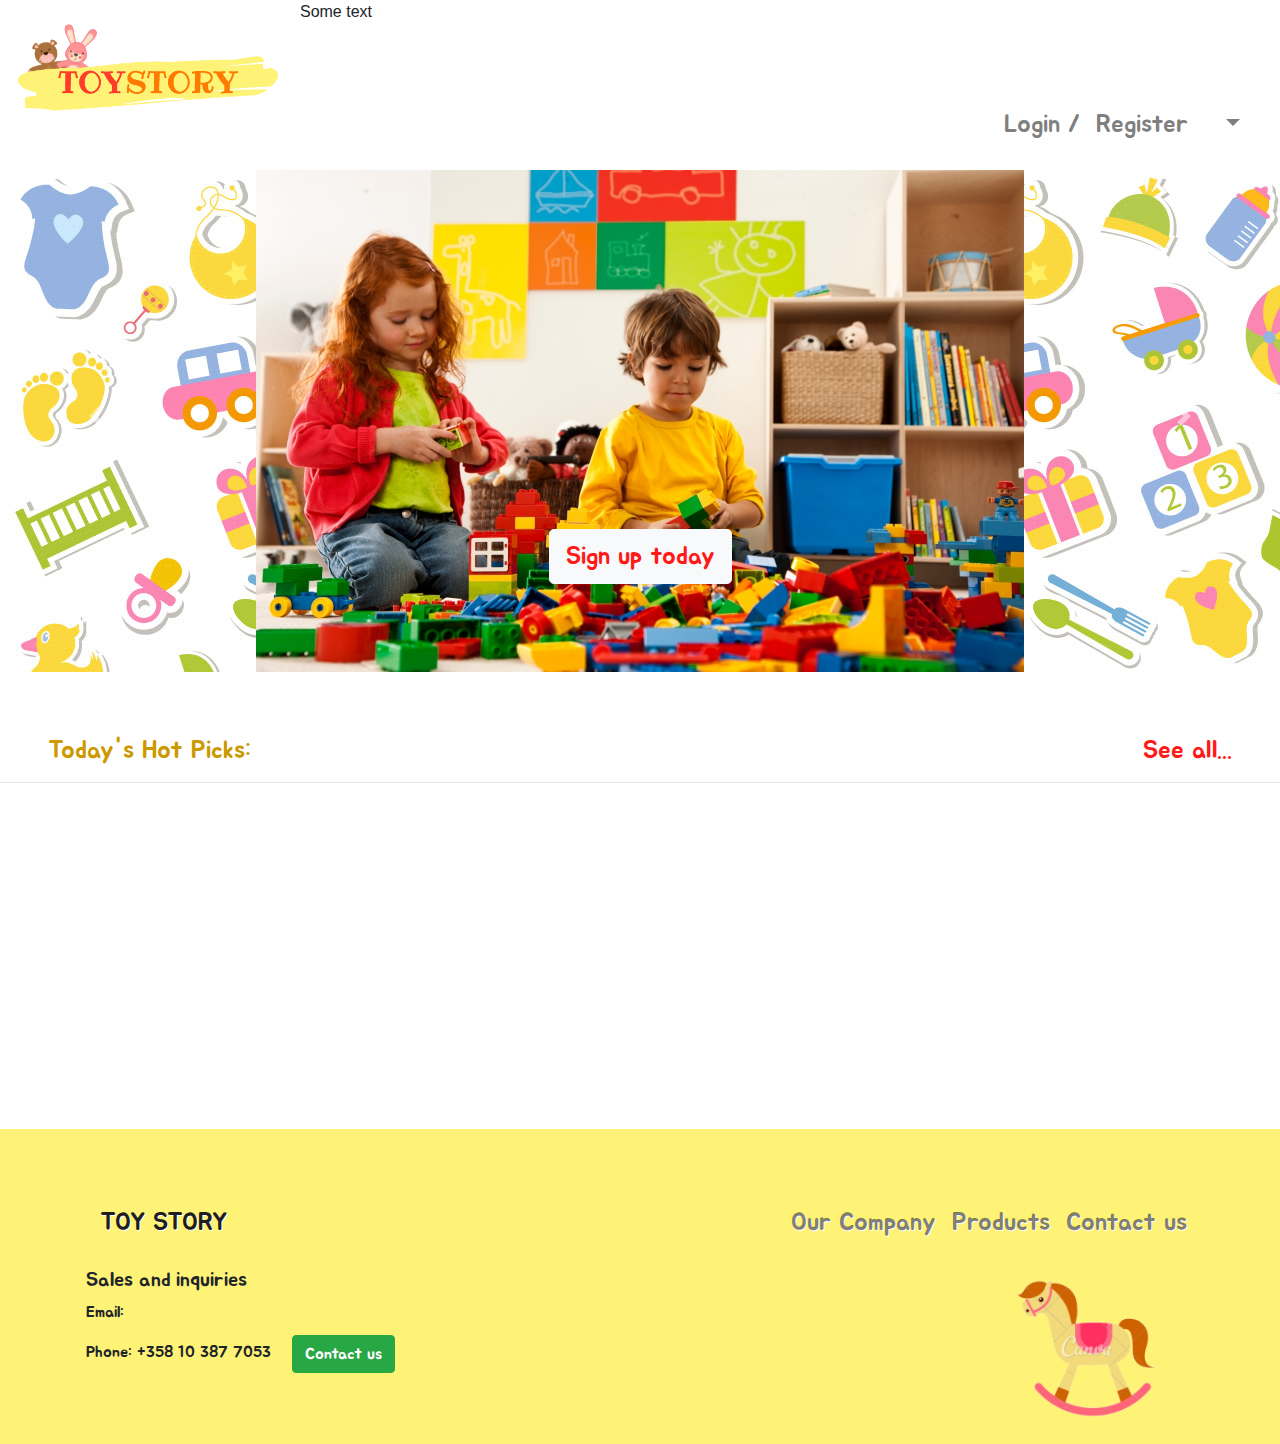
==== commit 6f12bdb4: "java script functions added" ====
--- a/main.html
+++ b/main.html
@@ -1,355 +1,301 @@
 <!doctype html>
 <html lang="en">
-  <head>
-    <meta charset="utf-8">
-    <meta name="viewport" content="width=device-width, initial-scale=1, shrink-to-fit=no">
-    <meta name="description" content="">
-    <meta name="author" content="">
-    <link rel="icon" href="images/logo.png">
-    <title>Toy Story</title>
-    <link rel="stylesheet" href="https://maxcdn.bootstrapcdn.com/bootstrap/4.0.0/css/bootstrap.min.css" integrity="sha384-Gn5384xqQ1aoWXA+058RXPxPg6fy4IWvTNh0E263XmFcJlSAwiGgFAW/dAiS6JXm" crossorigin="anonymous">
-    <script src="https://code.jquery.com/jquery-3.2.1.slim.min.js" integrity="sha384-KJ3o2DKtIkvYIK3UENzmM7KCkRr/rE9/Qpg6aAZGJwFDMVNA/GpGFF93hXpG5KkN" crossorigin="anonymous"></script>
-    <script src="https://cdnjs.cloudflare.com/ajax/libs/popper.js/1.12.9/umd/popper.min.js" integrity="sha384-ApNbgh9B+Y1QKtv3Rn7W3mgPxhU9K/ScQsAP7hUibX39j7fakFPskvXusvfa0b4Q" crossorigin="anonymous"></script>
-    <script src="https://maxcdn.bootstrapcdn.com/bootstrap/4.0.0/js/bootstrap.min.js" integrity="sha384-JZR6Spejh4U02d8jOt6vLEHfe/JQGiRRSQQxSfFWpi1MquVdAyjUar5+76PVCmYl" crossorigin="anonymous"></script>
-    <link href="css/main.css" rel="stylesheet">
-    <link href="css/products.css" rel="stylesheet">
-    <link href="https://fonts.googleapis.com/css?family=Jua" rel="stylesheet">
-    <link rel="stylesheet" href="https://use.fontawesome.com/releases/v5.0.10/css/all.css" integrity="sha384-+d0P83n9kaQMCwj8F4RJB66tzIwOKmrdb46+porD/OvrJ+37WqIM7UoBtwHO6Nlg" crossorigin="anonymous">
-    <script src="jsFunction/main.js"></script>
-
-  </head>
-
-  <body onload="GetProducts()">
-    <div class="bgdiv" background="bg.jpg">
-      <nav class="fixed-top" style="background-color: rgb(255, 255, 255) !important;">
-        <img class="float-left" src="images/logo.png" style="max-width:300px; display: inline;">
-        <nav class="pt-5 navbar navbar-fixed-top navbar-expand-lg navbar-light" style="background-color: rgba(255, 255, 255, 0.5)  !important;">
-          <a class="navbar-brand" href="#"></a>
-          <button class="navbar-toggler" type="button" data-toggle="collapse" data-target="#navbarSupportedContent" aria-controls="navbarSupportedContent" aria-expanded="false" aria-label="Toggle navigation">
-            <span class="navbar-toggler-icon"></span>
-          </button>
-          <div class="navbar navbar-collapse navbar-fixed-top" id="navbarSupportedContent">
-            <ul class="navbar-nav mr-auto myh4">
-              <li class="nav-item dropdown">
-                <a class="nav-link dropdown-toggle" href="#" id="navbarDropdown" role="button" data-toggle="dropdown" aria-haspopup="true" aria-expanded="false">
-                  Admin menu
-                </a>
-                <div class="dropdown-menu" aria-labelledby="navbarDropdown">
-                  <a class="dropdown-item" href="javascript:adminPriceCat(); ">Price Category</a>
-                  <a class="dropdown-item" href="javascript:adminProductCat();">Product Category</a>
-                  <div class="dropdown-divider"></div>
-                  <a class="dropdown-item" href="#">3</a>
-                </div>
-              </li>
-              <li class="nav-item dropdown">
-                <a class="nav-link dropdown-toggle" href="#" id="navbarDropdown" role="button" data-toggle="dropdown" aria-haspopup="true" aria-expanded="false">
-                  Toys
-                </a>
-                <div class="dropdown-menu" aria-labelledby="navbarDropdown">
-                  <a class="dropdown-item" href="#">NEW IN</a>
-                  <a class="dropdown-item" href="#">Top Rated</a>
-                  <div class="dropdown-divider"></div>
-                  <a class="dropdown-item" href="#">View All</a>
-                </div>
-              </li>
-            </ul>
-            <div class="form-inline my-2 my-lg-0 myh4">
-              <input class="form-control" type="search" placeholder="Search" aria-label="Search">
-              <button class="btn btn-outline-success my-2 my-sm-0" type="submit"><i class="fas fa-search"></i></button>
-            </div>
-            <ul class="navbar-nav ml-auto myh4">
-              <li class="nav-item">
-                <a class="nav-link" id="LoginB" href="#" onclick="openModal(1)">Login /</a>
-              </li>
-              <li class="nav-item">
-                <a class="nav-link" id="RegisterB" href="#" onclick="openModal(2)">Register</a>
-              </li>
-              <li class="nav-item">
-                <a class="nav-link" style="color: #F18000 !important;" href="#"> My Cart <i class="fas fa-shopping-cart"></i></a>
-              </li>
-            </ul>
-          </div>
-        </nav>
+
+<head>
+  <meta charset="utf-8">
+  <meta name="viewport" content="width=device-width, initial-scale=1, shrink-to-fit=no">
+  <meta name="description" content="">
+  <meta name="author" content="">
+  <link rel="icon" href="images/logo.png">
+  <title>Toy Story</title>
+  <link rel="stylesheet" href="https://maxcdn.bootstrapcdn.com/bootstrap/4.0.0/css/bootstrap.min.css" integrity="sha384-Gn5384xqQ1aoWXA+058RXPxPg6fy4IWvTNh0E263XmFcJlSAwiGgFAW/dAiS6JXm"
+    crossorigin="anonymous">
+  <script src="https://code.jquery.com/jquery-3.2.1.slim.min.js" integrity="sha384-KJ3o2DKtIkvYIK3UENzmM7KCkRr/rE9/Qpg6aAZGJwFDMVNA/GpGFF93hXpG5KkN"
+    crossorigin="anonymous"></script>
+  <script src="https://cdnjs.cloudflare.com/ajax/libs/popper.js/1.12.9/umd/popper.min.js" integrity="sha384-ApNbgh9B+Y1QKtv3Rn7W3mgPxhU9K/ScQsAP7hUibX39j7fakFPskvXusvfa0b4Q"
+    crossorigin="anonymous"></script>
+  <script src="https://maxcdn.bootstrapcdn.com/bootstrap/4.0.0/js/bootstrap.min.js" integrity="sha384-JZR6Spejh4U02d8jOt6vLEHfe/JQGiRRSQQxSfFWpi1MquVdAyjUar5+76PVCmYl"
+    crossorigin="anonymous"></script>
+  <link href="css/main.css" rel="stylesheet">
+  <link href="css/products.css" rel="stylesheet">
+  <link href="https://fonts.googleapis.com/css?family=Jua" rel="stylesheet">
+  <link rel="stylesheet" href="https://use.fontawesome.com/releases/v5.0.10/css/all.css" integrity="sha384-+d0P83n9kaQMCwj8F4RJB66tzIwOKmrdb46+porD/OvrJ+37WqIM7UoBtwHO6Nlg"
+    crossorigin="anonymous">
+  <script src="jsFunction/main.js"></script>
+
+</head>
+
+<body onload="GetProducts()">
+  <div class="bg div">
+
+    <nav class="fixed-top" style="background-color: rgb(255, 255, 255) !important;">
+      <img class="float-left" src="images/logo.png" style="max-width:300px; display: inline;">
+      <p  id=hiusrname>Some text</p>
+      <nav class="pt-5 navbar navbar-fixed-top navbar-expand-lg navbar-light" style="background-color: rgba(255, 255, 255, 0.5)  !important;">
+        <a class="navbar-brand" href="#"></a>
+        <button class="navbar-toggler" type="button" data-toggle="collapse" data-target="#navbarSupportedContent" aria-controls="navbarSupportedContent"
+          aria-expanded="false" aria-label="Toggle navigation">
+          <span class="navbar-toggler-icon"></span>
+        </button>
+        <div class="navbar navbar-collapse navbar-fixed-top" id="navbarSupportedContent">
+          <ul class="navbar-nav ml-auto myh4">
+            <li class="nav-item">
+              <a class="nav-link" id="LoginB" href="javascript:openModal(1);">Login /</a>
+            </li>
+            <li class="nav-item">
+              <a class="nav-link" id="RegisterB" href="javascript:openModal(2);">Register</a>
+            </li>
+            <li class="nav-item">
+              <a id="shopcart" class="nav-link" style="color: black !important;" href="javascript:adminShoppingCart();">
+                <i class="fas fa-shopping-cart"></i>
+              </a>
+            </li>
+
+            <li class="nav-item dropdown">
+              <a class="nav-link dropdown-toggle" href="#" id="navbarDropdown" role="button" data-toggle="dropdown" aria-haspopup="true"
+                aria-expanded="false">
+              </a>
+              <div class="dropdown-menu dropdown-menu-right" aria-labelledby="navbarDropdown">
+                <a class="dropdown-item" href="javascript:adminPriceCat(); ">Price Category</a>
+                <a class="dropdown-item" href="javascript:adminProductCat();">Product Category</a>
+                <div class="dropdown-divider"></div>
+                <a class="dropdown-item" href="#">3</a>
+              </div>
+            </li>
+          </ul>
+        </div>
       </nav>
+    </nav>
+  </div>
+
+  <!-- CAROUSEL -->
+  <div id="myCarousel" class="carousel slide" data-ride="carousel" style="display: block">
+    <div class="carousel-inner text-center">
+      <div class="carousel-item active">
+        <img class="first-slide" src="images/toys.jpg" alt="First slide">
+        <div class="container">
+          <div class="carousel-caption text-center">
+            <h1></h1>
+            <p>
+              <a class="btn btn-lg btn-light myh5" href="#" role="button">Sign up today</a>
+            </p>
+          </div>
+        </div>
+      </div>
+      <div class="carousel-item">
+        <img class="second-slide img-fluid" src="images/toys2.jpg" alt="Second slide">
+        <div class="container">
+          <div class="carousel-caption">
+            <p>
+              <a class="btn btn-lg btn-light myh5" href="#" role="button">New in!</a>
+            </p>
+          </div>
+        </div>
+      </div>
+      <div class="carousel-item">
+        <img class="third-slide" src="images/toys3.jpg" alt="Third slide">
+        <div class="container">
+          <div class="carousel-caption text-center">
+            <p>
+              <a class="btn btn-lg btn-light myh5" href="#" role="button">About our brand</a>
+            </p>
+          </div>
+        </div>
+      </div>
     </div>
-
-    <!-- CAROUSEL -->
-    <div id="myCarousel" class="carousel slide" data-ride="carousel">
-      <div class="carousel-inner text-center">
-        <div class="carousel-item active">
-          <img class="first-slide" src="images/toys.jpg" alt="First slide">
-          <div class="container">
-            <div class="carousel-caption text-center">
-              <h1></h1>
-              <p><a class="btn btn-lg btn-light myh5" href="#" role="button">Sign up today</a></p>
-            </div>
-          </div>
-        </div>
-        <div class="carousel-item">
-          <img class="second-slide img-fluid" src="images/toys2.jpg" alt="Second slide">
-          <div class="container">
-            <div class="carousel-caption">
-              <p><a class="btn btn-lg btn-light myh5" href="#" role="button">New in!</a></p>
-            </div>
-          </div>
-        </div>
-        <div class="carousel-item">
-          <img class="third-slide" src="images/toys3.jpg" alt="Third slide">
-          <div class="container">
-            <div class="carousel-caption text-center">
-              <p><a class="btn btn-lg btn-light myh5" href="#" role="button">About our brand</a></p>
-            </div>
-          </div>
-        </div>
-      </div>
-      <a class="carousel-control-prev" href="#myCarousel" role="button" data-slide="prev">
-        <span class="carousel-control-prev-icon" aria-hidden="true"></span>
-        <span class="sr-only">Previous</span>
-      </a>
-      <a class="carousel-control-next" href="#myCarousel" role="button" data-slide="next">
-        <span class="carousel-control-next-icon" aria-hidden="true"></span>
-        <span class="sr-only">Next</span>
-      </a>
-    </div>
+    <a class="carousel-control-prev" href="#myCarousel" role="button" data-slide="prev">
+      <span class="carousel-control-prev-icon" aria-hidden="true"></span>
+      <span class="sr-only">Previous</span>
+    </a>
+    <a class="carousel-control-next" href="#myCarousel" role="button" data-slide="next">
+      <span class="carousel-control-next-icon" aria-hidden="true"></span>
+      <span class="sr-only">Next</span>
+    </a>
+  </div>
   <!-- END OF CAROUSEL -->
 
   <!-- PRODUCTS -->
-    <h5 class="myh5 pr-5 float-right"><a href="../Products Page">See all...</a></h4>
+  <h5 class="myh5 pr-5 float-right">
+    <a href="../Products Page">See all...</a>
+    </h4>
     <h4 class="myh4 pl-5">Today's Hot Picks:</h4>
     <hr>
     <div class="container" style="height:330px;" id="products"></div>
-  <!-- END OF PRODUCTS -->
-        <!-- Admin MODAL -->
-        <div id="AdminPage" class="modal">
-          <div id="AdminPageContent" class="modal-content">
-              <div class="modal-header" style="width: 100%; height: 10%;">
-                  <h2 id="AdminPageHeader"></h2>
-                  <span id="adminclose" class="close">&times;</span>
-              </div>
-              <div class="transparent-container" style="width: 100%; height: 90%;">
-                  <div id="results_dyn" style="overflow-y: scroll; margin-left: 30px;margin-top: 30px;text-align: left;">
+    <!-- END OF PRODUCTS -->
+    <!-- Admin MODAL -->
+    <div id="AdminPage" class="modal">
+      <div id="AdminPageContent" class="modal-content">
+        <div class="modal-header" style="width: 100%; height: 10%;">
+          <h2 id="AdminPageHeader"></h2>
+          <span id="adminclose" class="close">&times;</span>
+        </div>
+        <div class="transparent-container" style="width: 100%; height: 90%;">
+          <div id="results_dyn" style="overflow-y: scroll; margin-left: 30px;margin-top: 30px;text-align: left;">
+          </div>
+        </div>
+      </div>
+    </div>
+
+
+    <!-- END OF Admin MODAL -->
+
+
+    <!-- LOGIN MODAL -->
+    <div id="Login" class="modal">
+      <div class="modal-content">
+        <span id="logclosbut" class="close">&times;</span>
+
+        <div class="transparent-container">
+          <form class="form-signin">
+            <div class="text-center mb-4">
+              <img class="mb-4" src="images/logo.png" alt="" width="200">
+              <h1 class="h3 mb-3 font-weight-normal myp">Welcome back!</h1>
+            </div>
+
+            <div>
+              <input type="email" id="inputEmail" class="form-control" placeholder="Email address" required autofocus>
+              <br>
+            </div>
+
+            <div>
+              <input type="password" id="inputPassword" class="form-control" placeholder="Password" required>
+              <br>
+            </div>
+
+            <div class="checkbox myh4">
+              <label>
+                <input type="checkbox" value="remember-me"> Remember me
+              </label>
+            </div>
+            <p class="mt-5 mb-3 text-muted text-center">&copy; 2017-2018</p>
+          </form>
+          <button class="btn btn-warning btn-primary btn-block" onclick="loginuser('','',0)">Sign in</button>
+          <br>
+          <div>
+            <p class="text-info text-center">
+              <ins> Forgot your password? </ins>
+            </p>
+          </div>
+        </div>
+      </div>
+    </div>
+    <!-- END OF LOGIN MODAL -->
+
+    <!-- REGISTER MODAL -->
+    <div class="modal" id="RegisterModal">
+      <div class="modal-content w-60">
+        <!--         <div class="modal-header">
+          <button type="button" class="close" data-dismiss="modal" aria-label="Close">
+          </button>
+        </div>
+      -->
+        <span id="regclosbut" class="close">&times;</span>
+
+        <!--       <span aria-hidden="true" onclick="function() {        modal.style.display = "none";      }">&times;</span> -->
+
+        <div class="modal-body">
+          <div class="text-center">
+            <img class="" src="images/logo.png" alt="" width="200">
+          </div>
+          <div class="order-md-1">
+            <form class="needs-validation" novalidate>
+              <div class="mb-3 mytext">
+                <label for="firstName">First name:</label>
+                <span class="input-group-addon">
+                  <i class="glyphicon glyphicon-user"></i>
+                </span>
+                <input type="text" class="form-control" id="UserFirstName" placeholder="" value="" required>
+                <div class="invalid-feedback mytext">
+                  Please, enter your first name.
+                </div>
+              </div>
+              <div class="mb-3 mytext">
+                <label for="lastName">Last name:</label>
+                <span class="input-group-addon"></span>
+                <input type="text" class="form-control" id="UserLastName" placeholder="" value="" required>
+                <div class="invalid-feedback mytext">
+                  Please, enter your last name.
+                </div>
+              </div>
+              <div class="mb-3 mytext">
+                <label for="email">Email </label>
+                <input type="email" class="form-control" id="UserEmail" placeholder="you@example.com">
+                <div class="invalid-feedback mytext">
+                  Please enter a valid email address for shipping updates.
+                </div>
+              </div>
+              <div class="mb-3 mytext">
+                <label for="Password">Password:</label>
+                <div class="input-group mytext">
+                  <input type="text" class="form-control" id="UserPass" placeholder="Password" required>
+                  <div class="invalid-feedback mytext" style="width: 100%;">
+                    Your password is required.
                   </div>
-              </div>
-          </div>
-      </div>
-
-
-      <!-- END OF Admin MODAL -->
-
-
-  <!-- LOGIN MODAL -->
-  <div id="Login" class="modal">
-  <div class="modal-content">
-    <span class="close">&times;</span>
-    <div class="transparent-container">
-      <form class="form-signin">
-        <div class="text-center mb-4">
-          <img class="mb-4" src="images/logo.png" alt="" width="200">
-          <h1 class="h3 mb-3 font-weight-normal myp">Welcome back!</h1>
-        </div>
-
-        <div>
-          <input type="email" id="inputEmail" class="form-control" placeholder="Email address" required autofocus>
+                </div>
+              </div>
+              <div class="mb-3 mytext">
+                <label for="address">Address</label>
+                <input type="text" class="form-control" id="UserAddress" placeholder="1234 Main St" required>
+                <div class="invalid-feedback mytext">
+                  Please enter your shipping address.
+                </div>
+              </div>
+          </div>
+          </form>
+        </div>
+        <div class="modal-footer">
+          <button type="button" class="btn btn-secondary" data-dismiss="modal">Back to Shopping</button>
+          <button type="button" class="btn btn-primary" onclick="Registeruser()">Register me</button>
+        </div>
+      </div>
+    </div>
+    <!-- END OF REGISTER MODAL -->
+    <footer style="background-color: #FEF377 !important;">
+      <nav class="navbar navbar-expand-lg navbar-light px-3 myh5" style="background-color: #FEF377 !important;">
+        <div class="container pt-5">
+          <div class="navbar-brand-container">
+            <a class="navbar-brand myh5" href="#">TOY STORY</a>
+          </div>
           <br>
-        </div>
-
-        <div>
-          <input type="password" id="inputPassword" class="form-control" placeholder="Password" required>
           <br>
-        </div>
-
-        <div class="checkbox myh4">
-          <label>
-            <input type="checkbox" value="remember-me"> Remember me
-          </label>
-        </div>
-        <button class="btn btn-warning btn-primary btn-block" type="submit">Sign in</button>
-        <br>
-        <div>
-          <p class="text-info text-center"> <ins> Forgot your password? </ins></p>
-        </div>
-        <p class="mt-5 mb-3 text-muted text-center">&copy; 2017-2018</p>
-      </form>
-      </div>
-    </div>
-  </div>
-  <!-- END OF LOGIN MODAL -->
-
-  <!-- REGISTER MODAL -->
-  <div class="modal" id="RegisterModal">
-    <div class="modal-content w-60">
-      <div class="modal-header">
-        <p class="modal-title">Modal title</p>
-        <button type="button" class="close" data-dismiss="modal" aria-label="Close">
-          <span aria-hidden="true">&times;</span>
-        </button>
-      </div>
-      <div class="modal-body">
-      <div class="text-center">
-        <img class="" src="images/logo.png" alt="" width="200">
-      </div>
-      <div class="order-md-1">
-        <form class="needs-validation" novalidate>
-            <div class="mb-3 mytext">
-               <label for="firstName">First name:</label>
-               <span class="input-group-addon"><i class="glyphicon glyphicon-user"></i></span>
-               <input type="text" class="form-control" id="firstName" placeholder="" value="" required>
-               <div class="invalid-feedback mytext">
-                Please, enter your first name.
-               </div>
-           </div>
-           <div class="mb-3 mytext">
-              <label for="lastName">Last name:</label>
-              <span class="input-group-addon"></span>
-              <input type="text" class="form-control" id="lastName" placeholder="" value="" required>
-              <div class="invalid-feedback mytext">
-                Please, enter your last name.
-              </div>
-           </div>
-           <div class="mb-3 mytext">
-            <label for="email">Email </label>
-            <input type="email" class="form-control" id="email" placeholder="you@example.com">
-            <div class="invalid-feedback mytext">
-              Please enter a valid email address for shipping updates.
-            </div>
-          </div>
-          <div class="mb-3 mytext">
-              <label for="Password">Password:</label>
-              <div class="input-group mytext">
-               <input type="text" class="form-control" id="Password" placeholder="Password" required>
-                <div class="invalid-feedback mytext" style="width: 100%;">
-                 Your password is required.
-                </div>
-              </div>
-         </div>
-          <div class="mb-3 mytext">
-              <label for="address">Address</label>
-              <input type="text" class="form-control" id="address" placeholder="1234 Main St" required>
-              <div class="invalid-feedback mytext">
-                Please enter your shipping address.
-              </div>
-         </div>
-         <div class="mb-3 mytext">
-              <label for="address2">Address 2 <span class="text-muted">(Optional)</span></label>
-              <input type="text" class="form-control" id="address2" placeholder="Apartment or suite">
-         </div>
-            <div class="row mytext">
-              <div class="col-md-5 mb-3">
-                <label for="country">Country</label>
-                <select class="custom-select d-block w-100" id="country" required>
-                  <option value="">Choose...</option>
-                  <option>Finland</option>
-                </select>
-                <div class="invalid-feedback">
-                  Please select a valid country.
-                </div>
-              </div>
-              <div class="col-md-4 mb-3">
-                <label for="city">City</label>
-                <select class="custom-select d-block w-100" id="city" required>
-                  <option value="">Choose...</option>
-                  <option>Oulu</option>
-                </select>
-                <div class="invalid-feedback">
-                  Please provide a valid city.
-                </div>
-              </div>
-              <div class="col-md-3 mb-3">
-                <label for="zip">Zip</label>
-                <input type="text" class="form-control" id="zip" placeholder="" required>
-                <div class="invalid-feedback">
-                  Zip code required.
-                </div>
-              </div>
-            </div>
-            <hr class="mb-4">
-            <div class="custom-control custom-checkbox mytext">
-              <input type="checkbox" class="custom-control-input" id="same-address">
-              <label class="custom-control-label" for="same-address">Shipping address is the same as my billing address</label>
-            </div>
-            <div class="custom-control custom-checkbox mytext">
-              <input type="checkbox" class="custom-control-input" id="save-info">
-              <label class="custom-control-label" for="save-info">Save this information for next time</label>
-            </div>
-            <hr class="mb-4">
-          </div>
-        </form>
-      </div>
-      <div class="modal-footer">
-        <button type="button" class="btn btn-secondary" data-dismiss="modal">Back to Shopping</button>
-        <button type="button" class="btn btn-primary">Save changes</button>
-      </div>
-    </div>
-  </div>
-  <!-- END OF REGISTER MODAL -->
-  <footer style="background-color: #FEF377 !important;">
-    <nav class="navbar navbar-expand-lg navbar-light px-3 myh5" style="background-color: #FEF377 !important;">
-      <div class="container pt-5">
-      <div class="navbar-brand-container">
-        <a class="navbar-brand myh5" href="#">TOY STORY</a>
-      </div>
-      <br>
-      <br>
-      <div class="footer-list">
-        <ul class="navbar-nav">
-          <li class="nav-item">
-            <a class="nav-link" href="#">Our Company</a>
-          </li>
-          <li class="nav-item">
-            <a class="nav-link" href="../Products Page">Products</a>
-          </li>
-          <li class="nav-item">
-            <a class="nav-link" href="#">Contact us</a>
-          </li>
-        </ul>
-      </div>
-    </div>
-  </nav>
-  <div class="container px-md-3 px-sm-1 pb-5 footer-info mytext">
-    <div class="footer-add-margin">
-      <img class="float-right" src="images/footer.png" style="max-width:200px;">
-      <ul class="d-inline-block px-0 mr-3">
-        <li class="mytext">
-          <h5>Sales and inquiries</h5>
-        </li>
-        <li class="mytext">
-          <p>Email: </p>
-        </li>
-        <li class="mytext">
-          </p>Phone: +358 10 387 7053</p>
-        </li>
-      </ul>
-      <div class="d-inline-block mytext">
-        <button class="btn btn-success">Contact us</button>
-      </div>
-    </div>
-  </div>
-</footer>
-<!-- END OF FOOTER -->
-
-
-    <script>
-      function openModal(number) {
-        var modal ;
-        var btn ;
-        var span;
-        if (number == 1) {
-          modal = document.getElementById('Login');
-          span = document.getElementsByClassName("close")[0];
-        } else {
-          modal = document.getElementById('RegisterModal')
-          span = document.getElementsByClassName("close")[1];
-        }
-        modal.style.display = "block";
-        span.onclick = function() {
-          modal.style.display = "none";
-        }
-        window.onclick = function(event) {
-          if (event.target == modal) {
-              modal.style.display = "none";
-          }
-        }
-      }
-    </script>
-  </body>
-</html>
+          <div class="footer-list">
+            <ul class="navbar-nav">
+              <li class="nav-item">
+                <a class="nav-link" href="#">Our Company</a>
+              </li>
+              <li class="nav-item">
+                <a class="nav-link" href="../Products Page">Products</a>
+              </li>
+              <li class="nav-item">
+                <a class="nav-link" href="#">Contact us</a>
+              </li>
+            </ul>
+          </div>
+        </div>
+      </nav>
+      <div class="container px-md-3 px-sm-1 pb-5 footer-info mytext">
+        <div class="footer-add-margin">
+          <img class="float-right" src="images/footer.png" style="max-width:200px;">
+          <ul class="d-inline-block px-0 mr-3">
+            <li class="mytext">
+              <h5>Sales and inquiries</h5>
+            </li>
+            <li class="mytext">
+              <p>Email: </p>
+            </li>
+            <li class="mytext">
+              </p>Phone: +358 10 387 7053</p>
+            </li>
+          </ul>
+          <div class="d-inline-block mytext">
+            <button class="btn btn-success">Contact us</button>
+          </div>
+        </div>
+      </div>
+    </footer>
+    <!-- END OF FOOTER -->
+
+
+</body>
+
+</html>--- a/css/main.css
+++ b/css/main.css
@@ -4,11 +4,12 @@
   min-height: 100% !important;
   height: 100%;
 }
-
-.nextprev {
-
-}
-
+.navbar-nav>li>a { padding-top: 10px; padding-bottom: 10px; }
+ .navbar-brand { padding: 10px 15px; } 
+/* .nextprev {
+
+}
+ */
 .nextprev a {
     text-decoration: none;
     display: inline-block;
@@ -113,7 +114,7 @@
 
 .carousel-item {
   height: 32rem;
-  background-image: url("../bg.jpg");
+   background-image: url("bg.jpg"); 
 }
 .carousel-item > img {
   height: 32rem;
@@ -284,3 +285,153 @@
   }
 }
 @media all and (max-width: 575px) { }
+
+/* Shopping cart style */
+
+
+.Itemimage {
+  float: left;
+  width: 18%;
+}
+.Itemdescription {
+  float: left;
+  width: 35%;
+}
+.Itemprice {
+  float: left;
+  width: 10%;
+}
+.Itemquantity {
+  float: left;
+  width: 10%;
+}
+.Itemremove {
+  float: left;
+  width: 10%;
+}
+.Productsprice {
+  float: left;
+  width: 14%;
+  text-align: right;
+}
+
+.group:before, .ShoppingCart:before, .Namecolumns:before, .Item:before, .Itemtotal:before, .group:after, .ShoppingCart:after, .Namecolumns:after, .Item:after, .Itemtotal:after {
+  content: '';
+  display: table;
+}
+.group:after, .ShoppingCart:after, .Namecolumns:after, .Item:after, .Itemtotal:after {
+  clear: both;
+}
+.group, .ShoppingCart, .Namecolumns, .Item, .Itemtotal {
+  zoom: 1;
+}
+
+.Item .Itemprice:before, .Item .Productsprice:before, .Totalvalue:before {
+  content: '$';
+}
+/*   
+body {
+  padding: 0px 30px 30px 20px;
+  font-family: "Palatino Linotype", "Book Antiqua", Palatino, serif;
+  font-weight: 100;
+}
+h1 {
+  font-weight: 100;
+}
+label {
+  color: rgb(59, 29, 29);
+}
+
+*/  
+.ShoppingCart {
+  margin-top: -45px;
+}
+
+.Namecolumns label {
+  padding-bottom: 15px;
+  margin-bottom: 15px;
+  border-bottom: 1px solid rgb(138, 111, 111);
+}
+.Namecolumns .Itemimage, .Namecolumns .Itemdescription, .Namecolumns .Itemremove {
+  text-indent: -9999px;
+}
+
+.Item {
+  margin-bottom: 20px;
+  padding-bottom: 10px;
+  border-bottom: 1px solid rgb(156, 122, 122);
+}
+.Item .Itemimage {
+  text-align: center;
+}
+.Item .Itemimage img {
+  width: 100px;
+}
+.Item .Itemdescription .Itemname {
+  margin-right: 20px;
+  font-family: "Arial Black", Gadget, sans-serif;
+}
+.Item .Itemdescription .Itemdetails {
+  margin: 5px 20px 5px 0;
+  line-height: 1.4em;
+}
+.Item .Itemquantity input {
+  width: 40px;
+}
+.Item .Removeitem {
+  border: 0;
+  padding: 4px 8px;
+  background-color: rgb(238, 136, 136);
+  color: rgb(240, 212, 212);
+  font-family: "Palatino Linotype", "Book Antiqua", Palatino, serif;
+  font-size: 12px;
+  border-radius: 3px;
+}
+.Item .Removeitem:hover {
+  background-color: rgb(141, 68, 68);
+}
+
+.Total .Itemtotal {
+  float: right;
+  clear: both;
+  width: 100%;
+  margin-bottom: 10px;
+}
+.Total .Itemtotal label {
+  float: left;
+  clear: both;
+  width: 79%;
+  text-align: right;
+}
+.Total .Itemtotal .Totalvalue {
+  float: right;
+  width: 21%;
+  text-align: right;
+}
+.Total .Itemtotal-total {
+  font-family: "Palatino Linotype", "Book Antiqua", Palatino, serif;
+}
+.Checkout {
+  float: right;
+  border: 0;
+  margin-top: 20px;
+  padding: 6px 25px;
+  background-color: rgb(139, 206, 139);
+  color: rgb(6, 95, 21);
+  font-size: 25px;
+  border-radius: 3px;
+}
+.Checkout:hover {
+  background-color: rgb(29, 4, 68);
+}
+.overlay {
+  height: 100%;
+  width: 100%;
+  position: fixed;
+  z-index: 1;
+/*   top: 0;
+  left: 0;
+ */  /* overflow-x: hidden; */
+  transition: 0.5s;
+}
+/* end of shopping cart style */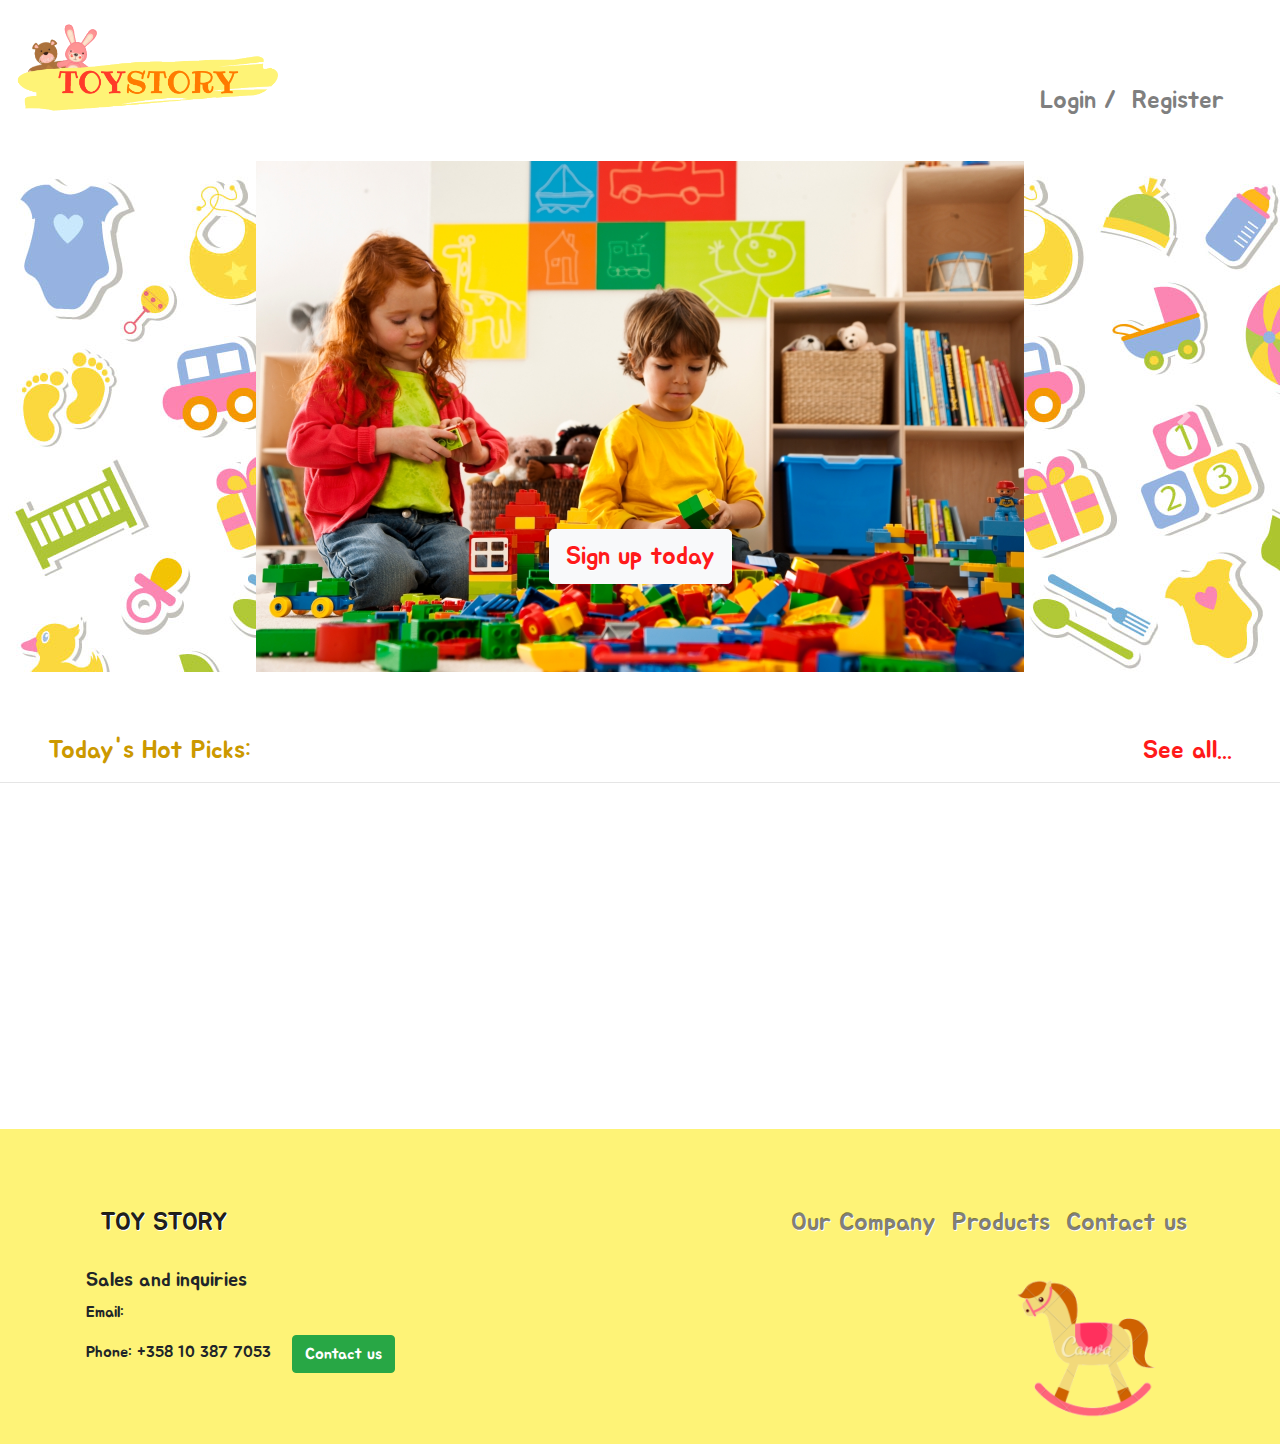
==== commit b3642def: "login function updated" ====
--- a/main.html
+++ b/main.html
@@ -25,12 +25,12 @@
 
 </head>
 
-<body onload="GetProducts()">
+<body onload="setnavstat(1)">
   <div class="bg div">
 
     <nav class="fixed-top" style="background-color: rgb(255, 255, 255) !important;">
       <img class="float-left" src="images/logo.png" style="max-width:300px; display: inline;">
-      <p  id=hiusrname>Some text</p>
+      <p id=hiusrname>Some text</p>
       <nav class="pt-5 navbar navbar-fixed-top navbar-expand-lg navbar-light" style="background-color: rgba(255, 255, 255, 0.5)  !important;">
         <a class="navbar-brand" href="#"></a>
         <button class="navbar-toggler" type="button" data-toggle="collapse" data-target="#navbarSupportedContent" aria-controls="navbarSupportedContent"
@@ -117,183 +117,183 @@
   <!-- PRODUCTS -->
   <h5 class="myh5 pr-5 float-right">
     <a href="../Products Page">See all...</a>
-    </h4>
-    <h4 class="myh4 pl-5">Today's Hot Picks:</h4>
-    <hr>
-    <div class="container" style="height:330px;" id="products"></div>
-    <!-- END OF PRODUCTS -->
-    <!-- Admin MODAL -->
-    <div id="AdminPage" class="modal">
-      <div id="AdminPageContent" class="modal-content">
-        <div class="modal-header" style="width: 100%; height: 10%;">
-          <h2 id="AdminPageHeader"></h2>
-          <span id="adminclose" class="close">&times;</span>
-        </div>
-        <div class="transparent-container" style="width: 100%; height: 90%;">
-          <div id="results_dyn" style="overflow-y: scroll; margin-left: 30px;margin-top: 30px;text-align: left;">
-          </div>
-        </div>
-      </div>
-    </div>
-
-
-    <!-- END OF Admin MODAL -->
-
-
-    <!-- LOGIN MODAL -->
-    <div id="Login" class="modal">
-      <div class="modal-content">
-        <span id="logclosbut" class="close">&times;</span>
-
-        <div class="transparent-container">
-          <form class="form-signin">
-            <div class="text-center mb-4">
-              <img class="mb-4" src="images/logo.png" alt="" width="200">
-              <h1 class="h3 mb-3 font-weight-normal myp">Welcome back!</h1>
-            </div>
-
-            <div>
-              <input type="email" id="inputEmail" class="form-control" placeholder="Email address" required autofocus>
-              <br>
-            </div>
-
-            <div>
-              <input type="password" id="inputPassword" class="form-control" placeholder="Password" required>
-              <br>
-            </div>
-
-            <div class="checkbox myh4">
-              <label>
-                <input type="checkbox" value="remember-me"> Remember me
-              </label>
-            </div>
-            <p class="mt-5 mb-3 text-muted text-center">&copy; 2017-2018</p>
-          </form>
-          <button class="btn btn-warning btn-primary btn-block" onclick="loginuser('','',0)">Sign in</button>
-          <br>
+  </h5>
+  <h4 class="myh4 pl-5">Today's Hot Picks:</h4>
+  <hr>
+  <div class="container" style="height:330px;" id="products"></div>
+  <!-- END OF PRODUCTS -->
+  <!-- Admin MODAL -->
+  <div id="AdminPage" class="modal">
+    <div id="AdminPageContent" class="modal-content">
+      <div class="modal-header" style="width: 100%; height: 10%;">
+        <h2 id="AdminPageHeader"></h2>
+        <span id="adminclose" class="close">&times;</span>
+      </div>
+      <div class="transparent-container" style="width: 100%; height: 90%;">
+        <div id="results_dyn" style="overflow-y: scroll; margin-left: 30px;margin-top: 30px;text-align: left;">
+        </div>
+      </div>
+    </div>
+  </div>
+
+
+  <!-- END OF Admin MODAL -->
+
+
+  <!-- LOGIN MODAL -->
+  <div id="Login" class="modal">
+    <div class="modal-content">
+      <span id="logclosbut" class="close">&times;</span>
+
+      <div class="transparent-container">
+        <form class="form-signin">
+          <div class="text-center mb-4">
+            <img class="mb-4" src="images/logo.png" alt="" width="200">
+            <h1 class="h3 mb-3 font-weight-normal myp">Welcome back!</h1>
+          </div>
+
           <div>
-            <p class="text-info text-center">
-              <ins> Forgot your password? </ins>
-            </p>
-          </div>
-        </div>
-      </div>
-    </div>
-    <!-- END OF LOGIN MODAL -->
-
-    <!-- REGISTER MODAL -->
-    <div class="modal" id="RegisterModal">
-      <div class="modal-content w-60">
-        <!--         <div class="modal-header">
+            <input type="email" id="inputEmail" class="form-control" placeholder="Email address" required autofocus>
+            <br>
+          </div>
+
+          <div>
+            <input type="password" id="inputPassword" class="form-control" placeholder="Password" required>
+            <br>
+          </div>
+
+          <div class="checkbox myh4">
+            <label>
+              <input type="checkbox" value="remember-me"> Remember me
+            </label>
+          </div>
+          <p class="mt-5 mb-3 text-muted text-center">&copy; 2017-2018</p>
+        </form>
+        <button class="btn btn-warning btn-primary btn-block" onclick="loginuser('','',0)">Sign in</button>
+        <br>
+        <div>
+          <p class="text-info text-center">
+            <ins> Forgot your password? </ins>
+          </p>
+        </div>
+      </div>
+    </div>
+  </div>
+  <!-- END OF LOGIN MODAL -->
+
+  <!-- REGISTER MODAL -->
+  <div class="modal" id="RegisterModal">
+    <div class="modal-content w-60">
+      <!--         <div class="modal-header">
           <button type="button" class="close" data-dismiss="modal" aria-label="Close">
           </button>
         </div>
       -->
-        <span id="regclosbut" class="close">&times;</span>
-
-        <!--       <span aria-hidden="true" onclick="function() {        modal.style.display = "none";      }">&times;</span> -->
-
-        <div class="modal-body">
-          <div class="text-center">
-            <img class="" src="images/logo.png" alt="" width="200">
-          </div>
-          <div class="order-md-1">
-            <form class="needs-validation" novalidate>
-              <div class="mb-3 mytext">
-                <label for="firstName">First name:</label>
-                <span class="input-group-addon">
-                  <i class="glyphicon glyphicon-user"></i>
-                </span>
-                <input type="text" class="form-control" id="UserFirstName" placeholder="" value="" required>
-                <div class="invalid-feedback mytext">
-                  Please, enter your first name.
+      <span id="regclosbut" class="close">&times;</span>
+
+      <!--       <span aria-hidden="true" onclick="function() {        modal.style.display = "none";      }">&times;</span> -->
+
+      <div class="modal-body">
+        <div class="text-center">
+          <img class="" src="images/logo.png" alt="" width="200">
+        </div>
+        <div class="order-md-1">
+          <form class="needs-validation" novalidate>
+            <div class="mb-3 mytext">
+              <label for="firstName">First name:</label>
+              <span class="input-group-addon">
+                <i class="glyphicon glyphicon-user"></i>
+              </span>
+              <input type="text" class="form-control" id="UserFirstName" placeholder="" value="" required>
+              <div class="invalid-feedback mytext">
+                Please, enter your first name.
+              </div>
+            </div>
+            <div class="mb-3 mytext">
+              <label for="lastName">Last name:</label>
+              <span class="input-group-addon"></span>
+              <input type="text" class="form-control" id="UserLastName" placeholder="" value="" required>
+              <div class="invalid-feedback mytext">
+                Please, enter your last name.
+              </div>
+            </div>
+            <div class="mb-3 mytext">
+              <label for="email">Email </label>
+              <input type="email" class="form-control" id="UserEmail" placeholder="you@example.com">
+              <div class="invalid-feedback mytext">
+                Please enter a valid email address for shipping updates.
+              </div>
+            </div>
+            <div class="mb-3 mytext">
+              <label for="Password">Password:</label>
+              <div class="input-group mytext">
+                <input type="text" class="form-control" id="UserPass" placeholder="Password" required>
+                <div class="invalid-feedback mytext" style="width: 100%;">
+                  Your password is required.
                 </div>
               </div>
-              <div class="mb-3 mytext">
-                <label for="lastName">Last name:</label>
-                <span class="input-group-addon"></span>
-                <input type="text" class="form-control" id="UserLastName" placeholder="" value="" required>
-                <div class="invalid-feedback mytext">
-                  Please, enter your last name.
-                </div>
-              </div>
-              <div class="mb-3 mytext">
-                <label for="email">Email </label>
-                <input type="email" class="form-control" id="UserEmail" placeholder="you@example.com">
-                <div class="invalid-feedback mytext">
-                  Please enter a valid email address for shipping updates.
-                </div>
-              </div>
-              <div class="mb-3 mytext">
-                <label for="Password">Password:</label>
-                <div class="input-group mytext">
-                  <input type="text" class="form-control" id="UserPass" placeholder="Password" required>
-                  <div class="invalid-feedback mytext" style="width: 100%;">
-                    Your password is required.
-                  </div>
-                </div>
-              </div>
-              <div class="mb-3 mytext">
-                <label for="address">Address</label>
-                <input type="text" class="form-control" id="UserAddress" placeholder="1234 Main St" required>
-                <div class="invalid-feedback mytext">
-                  Please enter your shipping address.
-                </div>
-              </div>
-          </div>
-          </form>
-        </div>
-        <div class="modal-footer">
-          <button type="button" class="btn btn-secondary" data-dismiss="modal">Back to Shopping</button>
-          <button type="button" class="btn btn-primary" onclick="Registeruser()">Register me</button>
-        </div>
-      </div>
-    </div>
-    <!-- END OF REGISTER MODAL -->
-    <footer style="background-color: #FEF377 !important;">
-      <nav class="navbar navbar-expand-lg navbar-light px-3 myh5" style="background-color: #FEF377 !important;">
-        <div class="container pt-5">
-          <div class="navbar-brand-container">
-            <a class="navbar-brand myh5" href="#">TOY STORY</a>
-          </div>
-          <br>
-          <br>
-          <div class="footer-list">
-            <ul class="navbar-nav">
-              <li class="nav-item">
-                <a class="nav-link" href="#">Our Company</a>
-              </li>
-              <li class="nav-item">
-                <a class="nav-link" href="../Products Page">Products</a>
-              </li>
-              <li class="nav-item">
-                <a class="nav-link" href="#">Contact us</a>
-              </li>
-            </ul>
-          </div>
-        </div>
-      </nav>
-      <div class="container px-md-3 px-sm-1 pb-5 footer-info mytext">
-        <div class="footer-add-margin">
-          <img class="float-right" src="images/footer.png" style="max-width:200px;">
-          <ul class="d-inline-block px-0 mr-3">
-            <li class="mytext">
-              <h5>Sales and inquiries</h5>
-            </li>
-            <li class="mytext">
-              <p>Email: </p>
-            </li>
-            <li class="mytext">
-              </p>Phone: +358 10 387 7053</p>
+            </div>
+            <div class="mb-3 mytext">
+              <label for="address">Address</label>
+              <input type="text" class="form-control" id="UserAddress" placeholder="1234 Main St" required>
+              <div class="invalid-feedback mytext">
+                Please enter your shipping address.
+              </div>
+            </div>
+        </div>
+        </form>
+      </div>
+      <div class="modal-footer">
+        <button type="button" class="btn btn-secondary" data-dismiss="modal">Back to Shopping</button>
+        <button type="button" class="btn btn-primary" onclick="Registeruser()">Register me</button>
+      </div>
+    </div>
+  </div>
+  <!-- END OF REGISTER MODAL -->
+  <footer style="background-color: #FEF377 !important;">
+    <nav class="navbar navbar-expand-lg navbar-light px-3 myh5" style="background-color: #FEF377 !important;">
+      <div class="container pt-5">
+        <div class="navbar-brand-container">
+          <a class="navbar-brand myh5" href="#">TOY STORY</a>
+        </div>
+        <br>
+        <br>
+        <div class="footer-list">
+          <ul class="navbar-nav">
+            <li class="nav-item">
+              <a class="nav-link" href="#">Our Company</a>
+            </li>
+            <li class="nav-item">
+              <a class="nav-link" href="../Products Page">Products</a>
+            </li>
+            <li class="nav-item">
+              <a class="nav-link" href="#">Contact us</a>
             </li>
           </ul>
-          <div class="d-inline-block mytext">
-            <button class="btn btn-success">Contact us</button>
-          </div>
-        </div>
-      </div>
-    </footer>
-    <!-- END OF FOOTER -->
+        </div>
+      </div>
+    </nav>
+    <div class="container px-md-3 px-sm-1 pb-5 footer-info mytext">
+      <div class="footer-add-margin">
+        <img class="float-right" src="images/footer.png" style="max-width:200px;">
+        <ul class="d-inline-block px-0 mr-3">
+          <li class="mytext">
+            <h5>Sales and inquiries</h5>
+          </li>
+          <li class="mytext">
+            <p>Email: </p>
+          </li>
+          <li class="mytext">
+            </p>Phone: +358 10 387 7053</p>
+          </li>
+        </ul>
+        <div class="d-inline-block mytext">
+          <button class="btn btn-success">Contact us</button>
+        </div>
+      </div>
+    </div>
+  </footer>
+  <!-- END OF FOOTER -->
 
 
 </body>
